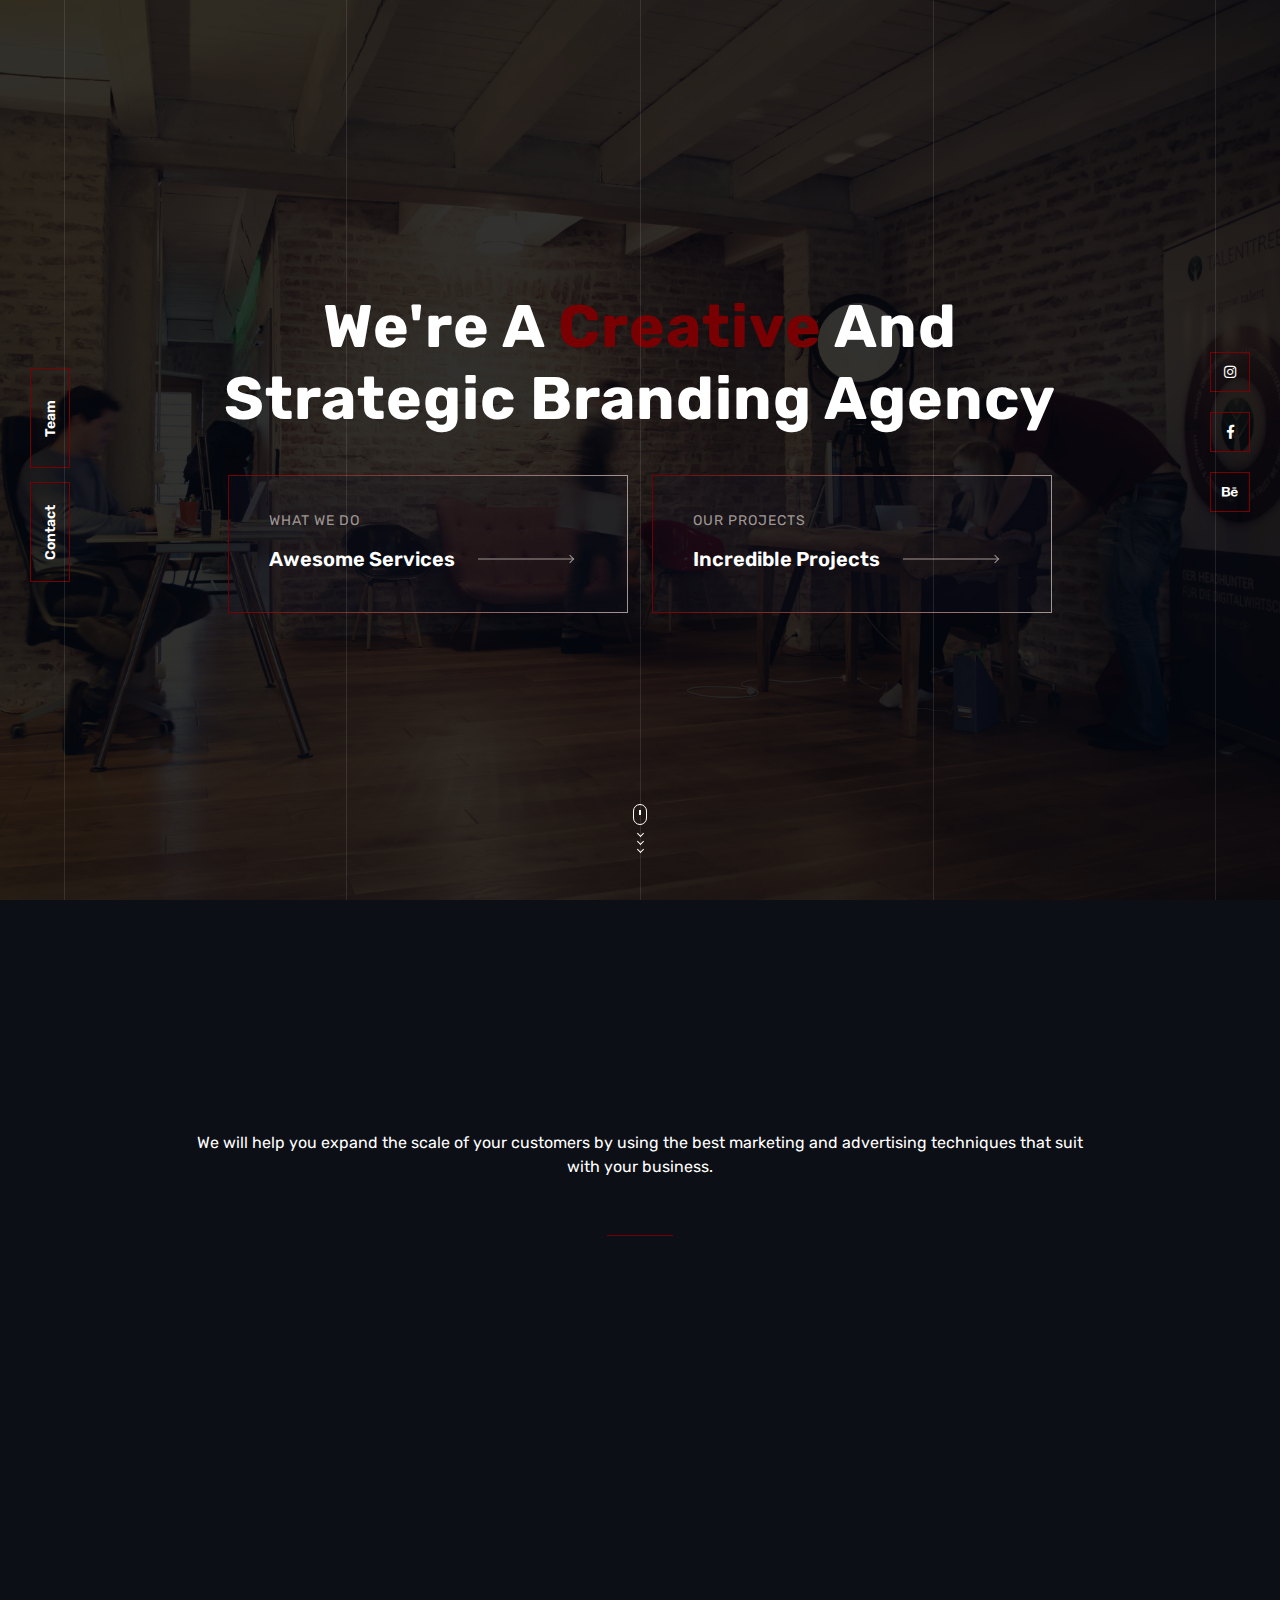
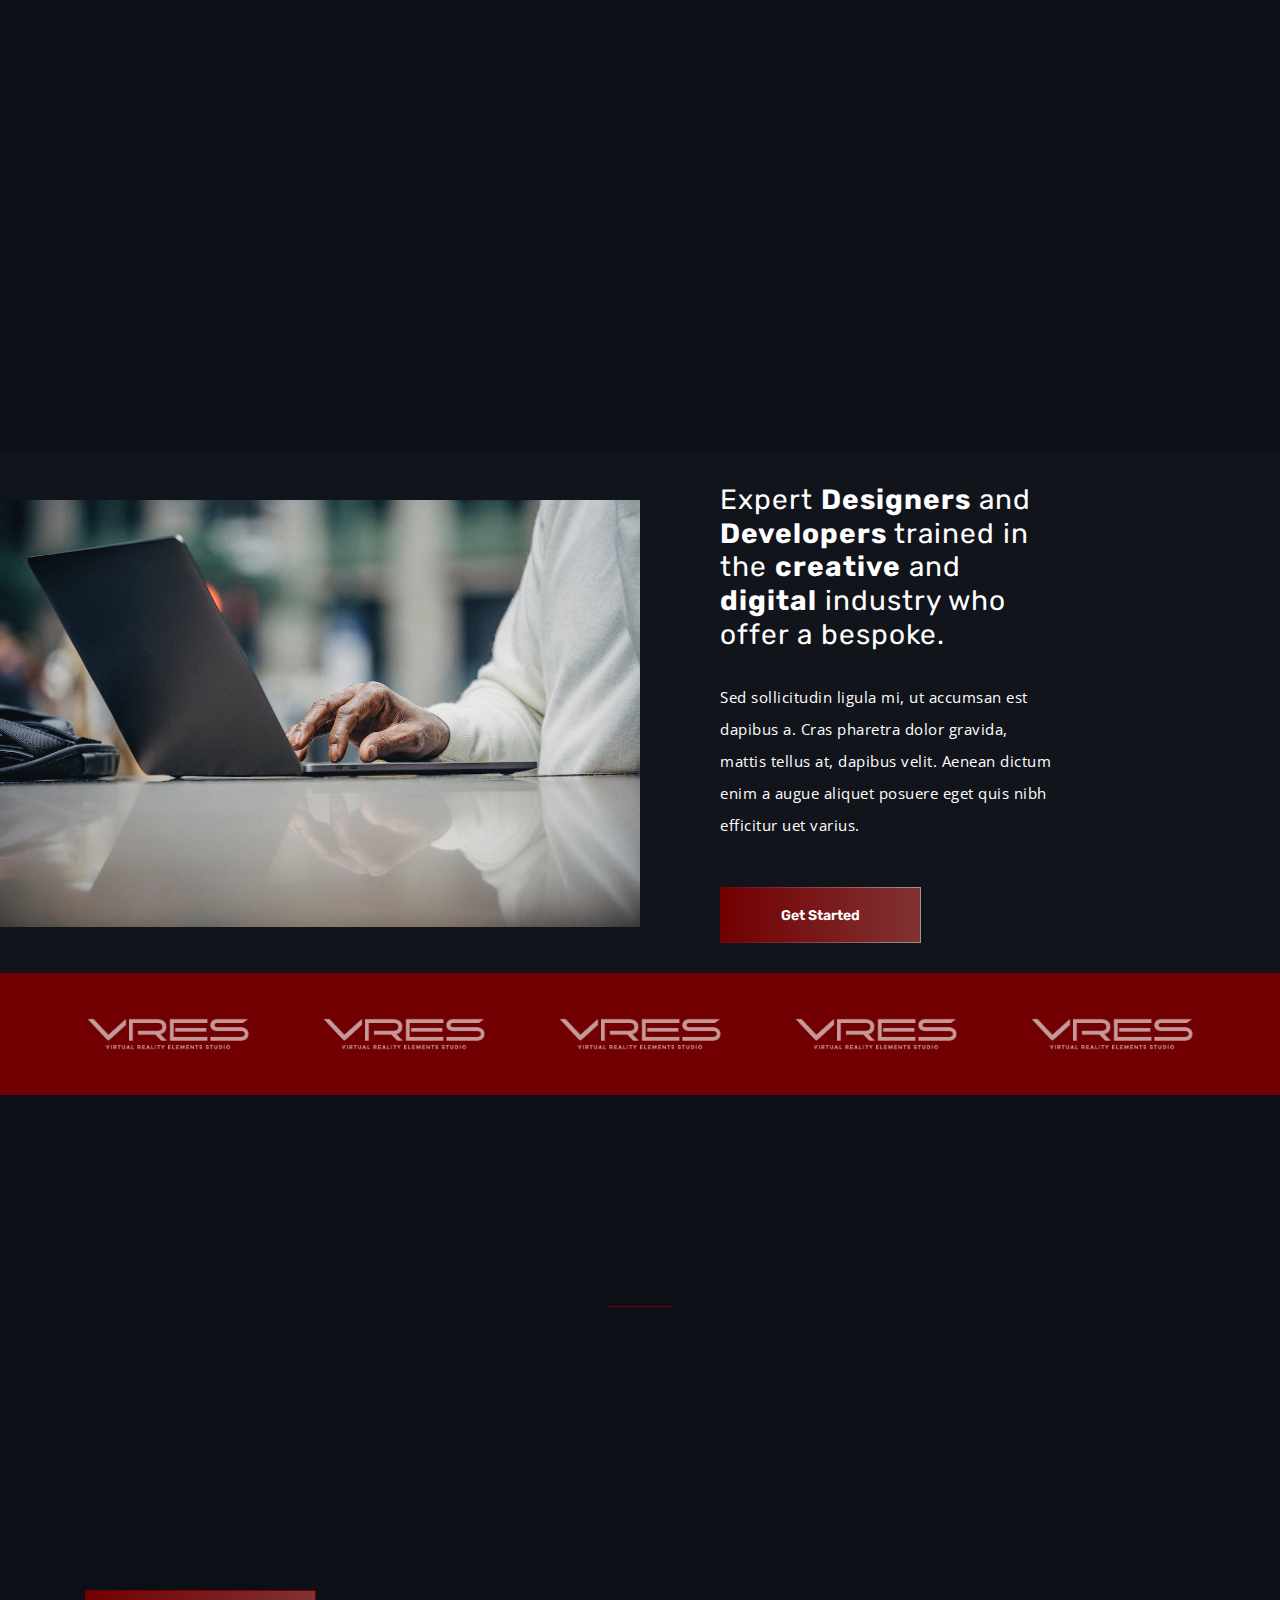
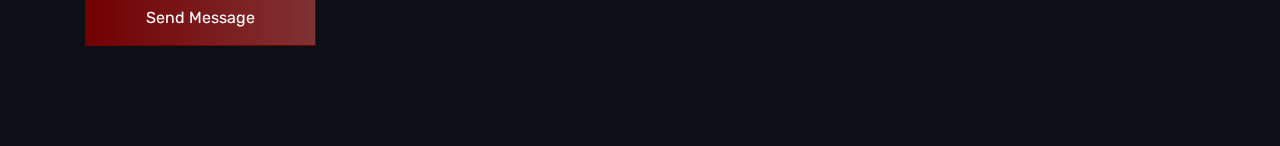
==== index.html @ b11510a0 "Edit name service of Design" ====
<!doctype html>
<html lang="en">
  <head>
    <title>Media Brushes</title>
    <!-- Required meta tags -->
    <meta charset="utf-8">
    <meta name="viewport" content="width=device-width, initial-scale=1, shrink-to-fit=no">
    <!-- Favicon -->
    <link rel="shortcut icon" href="assets/img/Logo-02.png" type="image/x-icon">
    <link rel="icon" href="assets/img/Logo-02.png" type="image/x-icon">
    <!-- Bootstrap CSS -->
    <link rel="stylesheet" href="assets/vendor/bootstrap.min.css">
    <!-- Font Awesome Icons -->
    <link rel="stylesheet" href="assets/fonts/css/all.css">
    <!-- Google Fonts -->
    <link href="https://fonts.googleapis.com/css?family=Rubik:400,500,700,900" rel="stylesheet">
    <link href="https://fonts.googleapis.com/css?family=Open+Sans" rel="stylesheet">
    <!-- Magnific Popup CSS -->
    <link rel="stylesheet" href="assets/vendor/magnific-popup.css">
    <!-- Animate CSS -->
    <!-- AOS CSS -->
    <link href="https://unpkg.com/aos@2.3.1/dist/aos.css" rel="stylesheet">
    <link rel="stylesheet" href="assets/vendor/animate.css">
     <!-- Owl Carouusel CSS -->
     <link rel="stylesheet" href="assets/vendor/owl.carousel.css">
     <link rel="stylesheet" href="assets/vendor/owl.theme.default.css">
    <!-- Custom CSS -->
    <link rel="stylesheet" href="assets/css/style.css">
    <!-- Responsive CSS -->
    <link rel="stylesheet" href="assets/css/responsive.css">
</head>
    
  <body>

    <!--Loader -->
    <div class="akar-loader">
        <div id="preloader">
            <div id="loader"></div>
        </div>
    </div>
    <!-- Loader end -->
    	
  
    <!-- Start Navbar -->
    <nav class="navbar navbar-expand-lg">
        <div class="container">

            <!-- Logo -->
            <a class="logo" href="#">
                <img src="assets/img/Logo-01.png" alt="logo">          
            </a>

            <button class="navbar-toggler" type="button" data-toggle="collapse" data-target="#navbarSupportedContent" aria-controls="navbarSupportedContent" aria-expanded="false" aria-label="Toggle navigation">
            <span class="icon-bar"><i class="fas fa-bars"></i></span>
            </button>

            <!-- navbar links -->
            <div class="collapse navbar-collapse" id="navbarSupportedContent">
                <ul class="navbar-nav ml-auto">
                    <li class="nav-item">
                        <a class="nav-link" href="#">Home</a>
                    </li>
                    <li class="nav-item">
                        <a class="nav-link" href="#" data-scroll-nav="1">About</a>
                    </li>
                    <li class="nav-item">
                        <a class="nav-link" href="#" data-scroll-nav="2">Portfolio</a>
                    </li>
                    <!-- <li class="nav-item">
                        <a class="nav-link" href="#" data-scroll-nav="3">Team</a>
                    </li>
                    <li class="nav-item">
                        <a class="nav-link" href="#" data-scroll-nav="4">Testimonial</a>
                    </li> 
                    <li class="nav-item">
                        <a class="nav-link" href="#" data-scroll-nav="5">Blog</a>
                    </li> -->
                    <li class="nav-item">
                        <a class="nav-link" href="#" data-scroll-nav="6">Contact</a>
                    </li>
                </ul>
            </div>
        </div>
    </nav>
    <!-- End Navbar = -->

    <!-- Start Header -->
    <header class="valign header">
        <!-- <div id="particles-js"></div> -->
        <!-- backgroundslide -->
        <div class="pic-wrapper">
            <figure class="pic-1"></figure>
            <figure class="pic-2"></figure>
            <figure class="pic-3"></figure>
            <figure class="pic-4"></figure>
        </div>

        <div class="container">
            <div class="text-center mt-30">                
                <div class="row">
                    <div class="col-md-10 offset-md-1">
                        <h1>We're a <span> creative</span> and strategic branding agency</h1>
                    </div>                    
                </div>
                <ul class="head-navigation text-center">
                    <li class="main-nav text-left">
                        <a href="#0" data-scroll-nav="1">
                            <h4>What We do</h4>
                            <div class="top-nav">
                                <span>
                                    <i class="arrow"></i>
                                            Awesome Services
                                    <i class="arrow"></i>		
                                </span>
                            </div>
                        </a>                        
                    </li>
                    <li class="main-nav text-left">
                        <a href="#0" data-scroll-nav="2">
                        <h4>Our Projects</h4>
                        <div class="top-nav">
                            <span>
                                <i class="arrow"></i>
                                        Incredible Projects
                                <i class="arrow"></i>		
                            </span>
                        </div>
                         </a>
                    </li>
                </ul> 
                <!-- right side social -->
                <div class="social-media">
                    <ul>
                        <li><a href="#"><i class="fab fa-instagram"></i></a></li>
                        <li><a href="#"><i class="fab fa-facebook-f"></i></a></li>
                        <li><a href="#"><i class="fab fa-behance"></i></a></li>
                    </ul>
                </div>      
                <!-- left-navbar -->
                <div class="left-nav">
                    <ul>
                        <li><a href="#" data-scroll-nav="6">Contact</a></li>
                        <li><a href="#" data-scroll-nav="3">Team</a></li>
                    </ul>
                </div>
                <!-- decor -->
                <div class="top-dash-1"></div>
                <div class="top-dash-2"></div>
                <div class="top-dash-3"></div>
                <div class="top-dash-4"></div>
                <div class="top-dash-5"></div>
            </div>            
        </div>
        <a href="#" data-scroll-nav="1">
            <div id="mouse-scroll">
                <div class="mouse">
                <div class="mouse-in"></div>
                </div>
                <div>
                    <span class="down-arrow-1"></span>
                    <span class="down-arrow-2"></span>
                    <span class="down-arrow-3"></span>
                </div>
            </div>
        </a>        
    </header>
    <!-- End Header==== -->
        <!-- margin up -->
        <div class="mt-up"></div>
    <!-- Start About -->
    <section class="about" id="about" data-scroll-index="1"> 
        <div class="container">
            <div class="row"> 
                <div class="col-md-10 offset-md-1 text-center">
                    <h3 data-aos="fade-up" data-aos-once="true">We <span>listen</span> , we <span> understand</span>, we <span>think</span> , we care and most importantly, we stay focused on creating an outstanding design that works hard for your business.</h3>
                    <p class="mt-30" data-aos="fade-up" data-aos-delay="100"  data-aos-once="true"></p>We will help you expand the scale of your customers by using the best marketing and advertising techniques that suit with your business.</p>
                </div>
            </div>            
            <div class="line"></div>
            <div class="row text-center">
                <div class="col-md-6 col-lg-4  mt-30">
                    <div class="ww-content" data-aos="fade-up" data-aos-delay="200" data-aos-once="true" >
                        <div class="icon hov">
                            <i class="fas fa-vector-square"></i>
                        </div>
                        <h5><a href="Design.html"> Graphic Design</a></h5>
                        <ul class="list-services">
                            <li>UI / UX</li>
                            <li>Graphic</li>
                        
                        </ul>
                    </div>                    
                </div>
                <div class="col-md-6 col-lg-4  mt-30">
                    <div class="ww-content" data-aos="fade-up" data-aos-delay="300" data-aos-once="true">
                        <div class="icon hov">
                            <i class="fas fa-rocket"></i>
                        </div>
                        <h5><a href="Branding.html">Branding</a></h5>
                        <ul class="list-services">
                            <li>Campaign</li>
                            <li>Product</li>
                            <li>Marketing</li>
                        </ul>
                    </div>                     
                </div>
                <div class="col-md-6 col-lg-4  mt-30">
                    <div class="ww-content" data-aos="fade-up" data-aos-delay="100" data-aos-once="true">
                        <div class="icon hov">
                            <i class="fas fa-drafting-compass"></i>
                        </div>
                        <h5><a href="Packaging.html">Packaging</a></h5>
                        <ul class="list-services">
                            <li>Support</li>
                            <li>Graphic</li>
    
                        </ul>
                    </div>                    
                </div>
                <div class="col-md-6 col-lg-4 mt-30">
                    <div class="ww-content" data-aos="fade-up" data-aos-delay="200" data-aos-once="true">
                        <div class="icon hov">
                            <i class="fas fa-clone"></i>
                        </div>
                        <h5><a href="Markiting.html">Marketing</a></h5>
                        <ul class="list-services">
                            <li>UI / UX</li>
                            <li>Graphic</li>
                            
                        </ul>
                    </div>                  
                </div>
                <div class="col-md-6 col-lg-4 mt-30">
                    <div class="ww-content" data-aos="fade-up" data-aos-delay="200" data-aos-once="true">
                        <div class="icon hov">
                            <i class="fas fa-clone"></i>
                        </div>
                        <h5><a href="Filming.html">Filming</a></h5>
                        <ul class="list-services">
                            <li>UI / UX</li>
                            <li>Graphic</li>
                            
                        </ul>
                    </div>                    
                </div> 
                <div class="col-md-6 col-lg-4 mt-30">
                    <div class="ww-content" data-aos="fade-up" data-aos-delay="100" data-aos-once="true">
                        <div class="icon hov">
                            <i class="fab fa-connectdevelop"></i>
                        </div>
                        <h5><a href="webdevelopment.html">webdevelopment</a></h5>
                        <ul class="list-services">
                            <li>front-end</li>
                            <li>Back-end</li>
                        
                        </ul>
                    </div>                    
                </div>                
            </div>                     
        </div>
        <div class="container-fluid bg-second">
            <div class="row mt-100 v-center">
                <div class="col-md-12 col-lg-6  text-center mmt-20 px-0">
                    <div class="img-about">                        
                        <img src="assets/img/About-pic.jpeg" alt="about">
                    </div>
                </div>
                <div class="col-md-12 col-lg-4 mmt-20 about-detail pb-30">
                    <h3 class="mt-30">Expert <span>Designers</span> and <span>Developers</span> 
                        trained in the <span>creative</span> and <span>digital</span> 
                        industry who offer a bespoke.</h3>
                    <p class="white mt-30">Sed sollicitudin ligula mi, ut accumsan est dapibus a. Cras pharetra dolor gravida, mattis tellus at, dapibus velit. Aenean dictum enim a augue aliquet posuere eget quis nibh efficitur uet varius.</p>
                    
                    
                    <a href="#0" class="main-button mt-30">
                        <span>Get Started</span>
                    </a>
                </div>
            </div>  
        </div>
    </section>

    <!-- Portfolio Start -->
    <!-- <section class="portfolio bg-main" data-scroll-index="2">
        <div class="container">

            <h4 class="min-title text-center" data-aos="fade-up" data-aos-delay="300" data-aos-once="true">Recent Works</h4>   
            <h3 class="text-center" data-aos="fade-up" data-aos-delay="100" data-aos-once="true"><span> Our Incredible Latest Projects</span></h3>    
            <div class="line"></div>

            <div class="owl-carousel owl-theme">
                <div class="portfolio-item">
                    <div class="row  v-center">
                        <div class="col-md-12 col-lg-7 mt-30">
                                <div class="img-port">
                                    <img class="img-fluid" src="assets/img/works/1.jpg" alt="a">
                                </div>
                            </div>
                        <div class="col-md-12 col-lg-5">                         
                            <h3 class="mt-20"><span>Agatha Projects</span> 
                            in <span>UI/UX</span>  and <span>Branding</span> </h3>
                            <p class="mt-20">Sed sollicitudin ligula mi, ut accumsan est dapibus a. Cras pharetra dolor gravida, mattis tellus at, dapibus velit.</p>
                            <ul class="mt-30">
                                <li><span>Year </span> : &nbsp; 2017</li>
                                <li><span>Client</span> : &nbsp; Agatha, USA</li>
                                <li><span>Category </span> : &nbsp; App Development</li>
                            </ul>
                            <a href="#0" class="main-button mt-20">
                                <span>Explore more</span>
                            </a>
                        </div>
                        
                    </div>
                </div>

                <div class="portfolio-item">
                    <div class="row v-center">
                        <div class="col-md-12 col-lg-7 mt-30">
                            <div class="img-port">
                                <img class="img-fluid" src="assets/img/works/2.jpg" alt="a">
                            </div>
                        </div>
                        <div class="col-md-12 col-lg-5">                          
                            <h3 class="mt-20"><span>Agatha Projects</span> 
                            in <span>UI/UX</span>  and <span>Branding</span> </h3>
                            <p class="mt-20">Sed sollicitudin ligula mi, ut accumsan est dapibus a. Cras pharetra dolor gravida, mattis tellus at, dapibus velit. Aenean dictum enim a augue aliquet posuere eget quis nibh efficitur uet varius.</p>
                            <ul class="mt-30">
                                <li><span>Year </span> : &nbsp; 2017</li>
                                <li><span>Client</span> : &nbsp; Agatha, USA</li>
                                <li><span>Category </span> : &nbsp; Agatha, USA</li>
                            </ul>
                            <a href="#0" class="main-button mt-20">
                                <span>Explore more</span>
                            </a>
                        </div>
                        
                    </div>
                </div>

                <div class="portfolio-item">
                    <div class="row v-center">
                        <div class="col-md-12 col-lg-7 mt-30">
                            <div class="img-port">
                                <img class="img-fluid" src="assets/img/works/3.jpg" alt="a">
                            </div>
                        </div>
                        <div class="col-md-12 col-lg-5">                           
                            <h3 class="mt-20"><span>Agatha Projects</span> 
                            in <span>UI/UX</span>  and <span>Branding</span> </h3>
                            <p class="mt-20">Sed sollicitudin ligula mi, ut accumsan est dapibus a. Cras pharetra dolor gravida, mattis tellus at, dapibus velit. Aenean dictum enim a augue aliquet posuere eget quis nibh efficitur uet varius.</p>
                            <ul class="mt-30">
                                <li><span>Year </span> : &nbsp; 2017</li>
                                <li><span>Client</span> : &nbsp; Agatha, USA</li>
                                <li><span>Category </span> : &nbsp; Agatha, USA</li>
                            </ul>
                            <a href="#0" class="main-button mt-20">
                                <span>Explore more</span>
                            </a>
                        </div>
                        
                    </div>
                </div>
                
            </div>  
            <div class="port-nav text-right">
                <a class="customNextBtn">
                    <span>
                        <i class="arrow"></i>
                            Next Projects
                        <i class="arrow"></i>		
                    </span>
                </a>                             
            </div>          
        </div>
    </section> -->
    <!-- Portfolio End -->

    <!-- Team Start -->
    <!-- <section class="team bg-second" data-scroll-index="3">
        <div class="container">
            <h4 class="min-title text-center" data-aos="fade-up" data-aos-delay="300" data-aos-once="true">Our Team</h4>   
            <h3 class="text-center" data-aos="fade-up" data-aos-delay="100" data-aos-once="true"><span> Our Incredible Team</span></h3>    
            <div class="line"></div>
            <div class="row">
                <div class="col-md-12">
                    <div class="owl-carousel owl-theme">
                        <div class="team-item">
                            <div class="team-detail">
                                <div class="team-content text-center">
                                    <span class="dash"></span>
                                    <h5>Anya Stark</h5>
                                    <p>Developer</p>
                                    <ul class="social">
                                        <li><a href="#"><i class="fab fa-facebook-square"></i></a></li>
                                        <li><a href="#"><i class="fab fa-instagram"></i></a></li>
                                        <li><a href="#"><i class="fab fa-github-square"></i></a></li>
                                        <li><a href="#"><i class="fab fa-twitter-square"></i></a></li>
                                    </ul>
                                </div>
                            </div>
                            <img src="assets/img/team/team-1.jpg" alt="port-1">
                        </div>
                        <div class="team-item">
                            <div class="team-detail">
                                <div class="team-content text-center">
                                    <span class="dash"></span>
                                    <h5>Jon Snow</h5>
                                    <p>Marketing</p>
                                    <ul class="social">
                                        <li><a href="#"><i class="fab fa-facebook-square"></i></a></li>
                                        <li><a href="#"><i class="fab fa-instagram"></i></a></li>
                                        <li><a href="#"><i class="fab fa-github-square"></i></a></li>
                                        <li><a href="#"><i class="fab fa-twitter-square"></i></a></li>
                                    </ul>
                                </div>
                            </div>
                            <img src="assets/img/team/team-2.jpg" alt="port-1">
                        </div>
                        <div class="team-item">
                            <div class="team-detail">
                                <div class="team-content text-center">
                                    <span class="dash"></span>
                                    <h5>Patrice Aljo</h5>
                                    <p>UI/UX Designer</p>
                                    <ul class="social">
                                        <li><a href="#"><i class="fab fa-facebook-square"></i></a></li>
                                        <li><a href="#"><i class="fab fa-instagram"></i></a></li>
                                        <li><a href="#"><i class="fab fa-github-square"></i></a></li>
                                        <li><a href="#"><i class="fab fa-twitter-square"></i></a></li>
                                    </ul>
                                </div>
                            </div>
                            <img src="assets/img/team/team-3.jpg" alt="port-1">
                        </div>
                        <div class="team-item">
                            <div class="team-detail">
                                <div class="team-content text-center">
                                    <span class="dash"></span>
                                    <h5>Danierys</h5>
                                    <p>Web Designer</p>
                                    <ul class="social">
                                        <li><a href="#"><i class="fab fa-facebook-square"></i></a></li>
                                        <li><a href="#"><i class="fab fa-instagram"></i></a></li>
                                        <li><a href="#"><i class="fab fa-github-square"></i></a></li>
                                        <li><a href="#"><i class="fab fa-twitter-square"></i></a></li>
                                    </ul>
                                </div>
                            </div>
                            <img src="assets/img/team/team-4.jpg" alt="port-1">
                        </div>
                        <div class="team-item">
                            <div class="team-detail">
                                <div class="team-content text-center">
                                    <span class="dash"></span>
                                    <h5>Anya Stark</h5>
                                    <p>Developer</p>
                                    <ul class="social">
                                        <li><a href="#"><i class="fab fa-facebook-square"></i></a></li>
                                        <li><a href="#"><i class="fab fa-instagram"></i></a></li>
                                        <li><a href="#"><i class="fab fa-github-square"></i></a></li>
                                        <li><a href="#"><i class="fab fa-twitter-square"></i></a></li>
                                    </ul>
                                </div>
                            </div>
                            <img src="assets/img/team/team-3.jpg" alt="port-1">
                        </div>
                    </div>                    
                </div>
            </div>
        </div>
    </section> -->
    <!-- Team End -->
    
    <!-- Testimonial Start -->
    <!-- <section class="testimonial bg-main" data-scroll-index="4">
        <div class="container">
            <h4 class="min-title text-center" data-aos="fade-up" data-aos-delay="300" data-aos-once="true">Testimonial</h4>   
            <h3 class="text-center" data-aos="fade-up" data-aos-delay="100" data-aos-once="true"><span> The Opinions of our Clients</span></h3>    
            <div class="line"></div>          
            <div class="row">                   
                <div class="col-md-12">
                    <div class="owl-carousel owl-theme">
                        <div class="testimonial-item">
                            <div class=" testimonial-content">
                                <p class="pb-20">Ipsum curae curabitur dapibus non netus dolor ante ut laoreet, turpis faucibus sodales euismod conubia taciti quisque vestibulum, vitae adipiscing bibendum himenaeos loportis dictum etiam.</p>
                                <img src="assets/img/photo-1.png" alt="testi-1">
                                <h4>John Snow</h4>
                                <h5>Agatha CEO</h5>      
                            </div>                            
                        </div>
                        <div class="testimonial-item">
                            <div class=" testimonial-content">
                                <p class="pb-20">Ipsum curae curabitur dapibus non netus dolor ante ut laoreet, turpis faucibus sodales euismod conubia taciti quisque vestibulum, vitae adipiscing bibendum himenaeos loportis dictum etiam.</p>
                                <img src="assets/img/photo-1.png" alt="testi-1">
                                <h4>John Snow</h4>
                                <h5>Agatha CEO</h5>      
                            </div>                            
                        </div>
                        <div class="testimonial-item">
                            <div class=" testimonial-content">
                                <p class="pb-20">Ipsum curae curabitur dapibus non netus dolor ante ut laoreet, turpis faucibus sodales euismod conubia taciti quisque vestibulum, vitae adipiscing bibendum himenaeos loportis dictum etiam.</p>
                                <img src="assets/img/photo-1.png" alt="testi-1">
                                <h4>John Snow</h4>
                                <h5>Agatha CEO</h5>      
                            </div>                            
                        </div>
                        <div class="testimonial-item">
                            <div class=" testimonial-content">
                                <p class="pb-20">Ipsum curae curabitur dapibus non netus dolor ante ut laoreet, turpis faucibus sodales euismod conubia taciti quisque vestibulum, vitae adipiscing bibendum himenaeos loportis dictum etiam.</p>
                                <img src="assets/img/photo-1.png" alt="testi-1">
                                <h4>John Snow</h4>
                                <h5>Agatha CEO</h5>      
                            </div>                            
                        </div>
                        <div class="testimonial-item">
                            <div class=" testimonial-content">
                                <p class="pb-20">Ipsum curae curabitur dapibus non netus dolor ante ut laoreet, turpis faucibus sodales euismod conubia taciti quisque vestibulum, vitae adipiscing bibendum himenaeos loportis dictum etiam.</p>
                                <img src="assets/img/photo-1.png" alt="testi-1">
                                <h4>John Snow</h4>
                                <h5>Agatha CEO</h5>      
                            </div>                            
                        </div>
                    </div>
                </div>
            </div>
        </div>
    </section> -->
    <!-- clients -->
        <div class="partner">
        <div class="container">
            <div class="row">         
                <div class="col-lg-12">
                    <div class="owl-carousel owl-theme">
                        <div class="partner-item">
                            <img src="assets/img/VRES LOGO WHITE-01.png" alt="part-1">
                        </div>
                    </div>                    
                </div>                        
            </div>
        </div>
    </div>
    <!-- Testimonial End -->

    <!-- Start Blog -->
    <!-- <section class="blog bg-main" data-scroll-index="5">
        <div class="container">
            <h4 class="min-title text-center" data-aos="fade-up" data-aos-delay="300" data-aos-once="true">Blog</h4>   
            <h3 class="text-center" data-aos="fade-up" data-aos-delay="100" data-aos-once="true"><span> Our Latest News</span></h3>    
            <div class="line"></div>
            <div class="row">
                <div class="col-lg-4">
                    <div class="item">
                        <div class="post-img">
                            <div class="img">
                                <img src="assets/img/blog/1.jpg" alt="1">
                            </div>
                        </div>
                        <div class="cont">
                            <div class="info">
                                <a href="#0">06 Aug 2018</a>
                                <a href="#0">by Anya Stark</a>
                            </div>
                            <h6><a href="#0">This Simple Yet Powerful Weekly Planning Routine Puts You in Control</a></h6>
                            <p>Lorem Ipsum is simply dummy text of the printing and type setting industry. Lorem Ipsum has been the dummy text ever</p>
                        </div>
                    </div>
                </div>

                <div class="col-lg-4">
                    <div class="item mmt-20">
                        <div class="post-img">
                            <div class="img">
                                <img src="assets/img/blog/2.jpg" alt="2">
                            </div>
                        </div>
                        <div class="cont">
                            <div class="info">
                                <a href="#0">06 Aug 2017</a>
                                <a href="#0">by Anya Stark</a>
                            </div>
                            <h6><a href="#0">Why the Best Things in Life Can’t Be Planned</a></h6>
                            <p>Lorem Ipsum is simply dummy text of the printing and type setting industry. Lorem Ipsum has been the dummy text ever</p>
                        </div>
                    </div>
                </div>

                <div class="col-lg-4">
                    <div class="item mmt-20">
                        <div class="post-img">
                            <div class="img">
                                <img src="assets/img/blog/3.jpg" alt="3">
                            </div>
                        </div>
                        <div class="cont">
                            <div class="info">
                                <a href="#0">06 Aug 2017</a>
                                <a href="#0">by Jon Dew</a>
                            </div>
                            <h6><a href="#0">10 Lessons I Learned From Making Many Mistakes In My 20s</a></h6>
                            <p>Lorem Ipsum is simply dummy text of the printing and type setting industry. Lorem Ipsum has been the dummy text ever</p>
                        </div>
                    </div>
                </div>

            </div>
        </div>
    </section>

    <section class="banner">
        <div class="container">
            <div class="row">
                <div class="col-md-12 text-center">
                    <h2 data-aos="fade-up" data-aos-delay="300" data-aos-once="true">Want to work with us?</h2>
                    <h4 data-aos="fade-up" data-aos-delay="100" data-aos-once="true">Tell us about your project</h4>
                    <a href="#0" class="main-button mt-20" data-aos="fade-down" data-aos-delay="300" data-aos-once="true">
                        <span>Get Started</span>
                    </a>
                </div>
            </div>
        </div>
    </section> -->
    <!-- End Blog -->

    <!-- Start Contact -->
    <section class="contact bg-main" data-scroll-index="6">
        <div class="container">

            <h4 class="min-title text-center" data-aos="fade-up" data-aos-delay="300" data-aos-once="true">Contact</h4>   
            <h3 class="text-center" data-aos="fade-up" data-aos-delay="100" data-aos-once="true"><span>Get in touch with us</span></h3>    
            <div class="line"></div>

            <div class="row">
                    
                <div class="col-sm-12">
                    <form class="form" id="contact-form" method="post">

                        <div class="messages"></div>

                        <div class="controls">

                            <div class="row">

                                <div class="col-lg-4 col-md-6">
                                    <div class="form-group" data-aos="fade-up" data-aos-delay="100" data-aos-once="true">
                                        <input id="form_name" type="text" name="name" placeholder="Name" required="required">
                                    </div>
                                </div>
                                <div class="col-lg-4 col-md-6">
                                    <div class="form-group" data-aos="fade-up" data-aos-delay="200" data-aos-once="true">
                                        <input id="form_email" type="email" name="email" placeholder="Email" required="required">
                                    </div>
                                </div>
                                <div class="col-lg-4 col-md-12">
                                    <div class="form-group" data-aos="fade-up" data-aos-delay="300" data-aos-once="true">
                                        <input id="form_subject" type="text" name="subject" placeholder="Subject">
                                    </div>
                                </div>
                                <div class="col-md-12">
                                    <div class="form-group" data-aos="fade-up" data-aos-delay="400" data-aos-once="true">
                                        <textarea id="form_message" name="message" placeholder="Message" rows="4" required="required"></textarea>
                                    </div>
                                </div>

                                <div class="col-md-12">
                                    <button type="submit" class="main-button"><a id='mailto' class='mailto'>Send Message</a></button>
                                </div>

                            </div>                             
                        </div>
                    </form>
                </div>
            </div>
        </div>
        
    </section>
    <!-- End Contact  -->
        
    <!-- Start Footer -->
    <section class="footer bg-second">
        <div class="container">
                
            <div class="row">
                <div class="col-md-4 border">
                    <i class="fas fa-envelope"></i>
                    <h4>Email</h4>                  
                    <p>info@mediaBrushes.com</p>
                </div>
                <div class="col-md-4 border">
                    <div class="address">
                        <i class="fas fa-map-marker"></i> 
                        <h4>Address</h4>
                        <p>Amman - Jordan</p>
                    </div>                        
                </div>
                <div class="col-md-4 border-max">
                    <div class="address">
                        <i class="fas fa-phone"></i>
                        <h4>phone</h4>
                        <p>+962 79800 8385</p>
                    </div>                        
                </div>
                <div class="col-md-12 text-center mt-40">
                    <ul class="social">
                        <li><a href="#"><i class="fab fa-facebook-square"></i></a></li>
                        <li><a href="#"><i class="fab fa-instagram"></i></a></li>
                        <li><a href="#"><i class="fab fa-behance"></i></a></li>
                    </ul>
                </div>     
            </div>
            <div class="row mt-30 text-center">
                <div class="col-md-12">
                    <p>&copy; Copyright 2023 MediaBrushes</p>
                </div>
                
            </div>
        </div>
    </section>
    <!-- End Footer  -->

    
    <script  src="assets/vendor/jquery-3.3.1.min.js"></script>
    <!-- Popper JS -->
    <script src="assets/vendor/popper.min.js"></script>
    <!-- Bootstrap JS -->
    <script src="assets/vendor/bootstrap.min.js"></script>
    <!-- Magnific-popup JS -->
    <script src="assets/vendor/jquery.magnific-popup.min.js"></script>
    <!-- Owl Carousel JS -->
    <script src="assets/vendor/owl.carousel.js"></script>    
    <!-- Scroll IT JS -->
    <script src="assets/vendor/scrollIt.min.js"></script>
    <!-- AOS JS -->
    <script src="https://unpkg.com/aos@2.3.1/dist/aos.js"></script>
    <!-- Particle JS -->
    <script src="assets/vendor/particles.min.js"></script>
    <script src="assets/vendor/app.js"></script>
    <!-- Custom JS -->
    <script src="assets/js/custom.js"></script>
    <script>
    $('#mailto').click(function() {
        // this.href = "mailto:you@yourdomain.com?subject=Data&body=";
        this.href = "mailto:info@mediabrushes.com?subject=";
        this.href += getSubject();
        this.href +="&body=";
        this.href += getBody();

    });
    function getBody() {
        Body = $("#form_message").val();
        return  Body;
    }

    function getSubject() {
        subject = $("#form_subject").val();
        return  subject;
    }
    </script>
</body>
</html>
---- assets/css/style.css ----
/*-----------------------------------------------------------------
Project             : MediaBrushes


[Table of contents]

1. General Style
2. Navbar
3. Header 01
4. Header 02 / Video
5. Header 03 / Portfolio Focus
6. Header 04 / Particles
7. About
8. Portfolio
9. Team
10. Testimonial
11. Blog
12. Contact
13. Footer
14. Another (Demo)

main color : #790002;
secondary color : # 9F9694 ;


==================================================================*/

/* ----------------------------------------------------------------
                       [ 01 General Style ]
-----------------------------------------------------------------*/
.bg-main {
    background: #0d0f16 !important;
}
.bg-second {
    background: #12141c !important;
}
.bg-third {
    background: #fe7773 !important;
}
.bg-fouth {
    background: #720002 !important;
}
.mt-up {
    margin-top: 100vh;
}
.mb-down {
    margin-bottom: 50vh;
}
/* margin top */
.mt-20 {
    margin-top: 20px !important; 
}
.mt-30 {
    margin-top: 30px !important; 
}
.mt-40 {
    margin-top: 40px !important; 
}
.mt-50 {
    margin-top: 50px !important; 
}
.mt-60 {
    margin-top: 60px !important; 
}
.mt-70 {
    margin-top: 70px !important; 
}
.mt-80 {
    margin-top: 80px !important; 
}
.mt-90 {
    margin-top: 90px !important; 
}
.mt-100 {
    margin-top: 100px !important; 
}
/* padding top */
.pt-30 {
    padding-top: 30px !important; 
}
.pt-40 {
    padding-top: 40px !important; 
}
.pt-50 {
    padding-top: 50px !important; 
}
.pt-60 {
    padding-top: 60px !important; 
}
.pt-70 {
    padding-top: 70px !important; 
}
.pt-80 {
    padding-top: 80px !important; 
}

.pr {
    padding-right:100px;
}
.pb-20 {
    padding-bottom: 20px !important; 
}
.pb-30 {
    padding-bottom: 30px !important; 
}
.pb-40 {
    padding-bottom: 40px !important; 
}
.pb-50 {
    padding-bottom: 50px !important; 
}
.pb-60 {
    padding-bottom: 60px !important; 
}
.pb-70 {
    padding-bottom: 70px !important; 
}
.pb-80 {
    padding-bottom: 80px !important; 
}

section {
    padding: 100px 0;
}
body{
    font-family: 'Rubik', sans-serif;
    color: #fff;
    background: #0d0f16;
}
p {
    font-family: 'Open Sans', sans-serif;
    font-weight: normal;
    font-style: normal;
    font-stretch: normal;
    line-height: 1.67;
    letter-spacing: 0.5px;
    font-size: 15px;
    color: #dfdfdf;
    display: block;
}
p.white {
    color: #fff;
    line-height: 32px;
    font-weight: 400;
    letter-spacing: 0.5px;
}
h1 {
    font-size: 60px;
    letter-spacing: 1px;
    font-weight: 700;
    text-transform: capitalize;
    margin-bottom: 30px;
}
h1 span {
    color: #790002
    ;
}
h4 {
    font-weight: 400;
    font-size: 20px;
    line-height: 30px;
    letter-spacing: 1px;
}
h5 {
    font-size: 18px;
    margin: 10px 0;
    line-height: 30px;
}
a, span {
    text-decoration: none;
    display: inline-block;
}
a:hover{
    text-decoration: none;
    color: #fff;
}

/* main-title */
h4.min-title {
    
    color: #720002;
    font-size: 14px;
    text-transform: uppercase;
    font-weight: 700;
    letter-spacing: 2px;
}

h3 {
    font-weight: 400;
}

h3.main-title{
    padding-left: 100px !important;
    letter-spacing: 1px;
}



/*Loader Css Start*/
.akar-loader {
    bottom: 0;
    height: 100%;
    left: 0;
    position: fixed;
    right: 0;
    top: 0;
    width: 100%;
    z-index: 1111;
    background: #0d0f16;
    overflow-x: hidden;
}
#preloader {
    position: absolute;
    top: 50%;
    left: 50%;
    margin-top: -10px;
    height: 120px;
    margin-left: -10px;
    display: inline-block;
    width: 120px;
}
#loader {
    display: block;
    position: relative;
    left: 50%;
    top: 50%;
    width: 80px;
    height: 80px;
    margin: -75px 0 0 -75px;
    border-radius: 50%;
    border: 3px solid transparent;
    border-top-color:#f9a766;
    border-bottom-color: #fe7773;
    -webkit-animation: spin 2s linear infinite;
    animation: spin 2s linear infinite;
}
#loader:before {
    content: "";
    position: absolute;
    top: 5px;
    left: 5px;
    right: 5px;
    bottom: 5px;
    border-radius: 50%;
    border: 3px solid transparent;
    border-top-color:#f9a766;
    border-bottom-color: #fe7773;
    -webkit-animation: spin 3s linear infinite;
    animation: spin 3s linear infinite;
}
#loader:after {
    content: "";
    position: absolute;
    top: 15px;
    left: 15px;
    right: 15px;
    bottom: 15px;
    border-radius: 50%;
    border: 3px solid transparent;
    border-top-color:#f9a766;
    border-bottom-color: #fe7773;
    -webkit-animation: spin 1.5s linear infinite;
    animation: spin 1.5s linear infinite;
}
@-webkit-keyframes spin {
    0%   {
        -webkit-transform: rotate(0deg);
        -ms-transform: rotate(0deg);
        transform: rotate(0deg);
    }
    100% {
        -webkit-transform: rotate(360deg);
        -ms-transform: rotate(360deg);
        transform: rotate(360deg);
    }
}
@keyframes spin {
    0%   {
        -webkit-transform: rotate(0deg);
        -ms-transform: rotate(0deg);
        transform: rotate(0deg);
    }
    100% {
        -webkit-transform: rotate(360deg);
        -ms-transform: rotate(360deg);
        transform: rotate(360deg);
    }
}
/*Loader Css End */



/* ----------------------------------------------------------------
                        [ 02 Navbar ]
-----------------------------------------------------------------*/
.logo img {
    height: 40px;
    padding-left: 20px;
}
.navbar {
    position: absolute;
    left: 0;
    top: 0;
    width: 100%;
    border: 0;
    background: transparent;
    z-index: 9;
    min-height: 70px;
    opacity: 0;
}
.navbar .navbar-nav .nav-link {
    font-size: 14px;
    font-weight: 400; 
    color: #9F9694;
    letter-spacing: .5px;
    margin: 15px 5px;
    -webkit-transition: all .5s;
    transition: all .5s;
}
.navbar .navbar-nav .active {
    color: #790002 !important;
}

.nav-scroll {
    background: #12141c;
    -webkit-box-shadow: 0px 10px 40px rgba(0, 0, 0, 0.05);
    box-shadow: 0px 10px 40px rgba(0, 0, 0, 0.05);
    padding: 0;
    position: fixed;
    top: -100px;
    left: 0;
    width: 100%;
    -webkit-transition: -webkit-transform .5s;
    transition: -webkit-transform .5s;
    transition: transform .5s;
    transition: transform .5s, -webkit-transform .5s;
    -webkit-transform: translateY(100px);
    transform: translateY(100px);
}

.navbar .icon-bar {
    color: #790002;
}
@media screen and (max-width: 991px) {
.navbar .navbar-collapse {
    max-height: 500px;
    overflow: auto;
    background: #12141c;
    text-align: center;
    padding: 10px 0;
    }
}

/* ----------------------------------------------------------------
                    [ 03 Header Version 01]
-----------------------------------------------------------------*/
.header {
    background: #000;
   height: 100%;
    position: fixed;
   width: 100%;
   z-index: -2;
   top: 0;
   opacity: 1;
}


.valign {
    display: -webkit-box;
    display: -ms-flexbox;
    display: flex;
    -webkit-box-align: center;
    -ms-flex-align: center;
    align-items: center;
}

.pic-wrapper {
    opacity: .2;
    z-index: -4;
    position: absolute;
    width: 100%;
    height: 100%;
    overflow: hidden;
  }
  
  figure {
    position: absolute;
    top: 0;
    left: 0;
    width: 100%;
    height: 100%;
    opacity: 0;
    /*animation*/
    
    animation: slideShow 24s linear infinite 0s;
    -o-animation: slideShow 24s linear infinite 0s;
    -moz-animation: slideShow 24s linear infinite 0s;
    -webkit-animation: slideShow 24s linear infinite 0s;
  }
  
ul.head-navigation li{
    width: 400px;
    display: inline-block;
    padding: 20px 40px;
    border: 1px solid transparent;
    -webkit-border-image: 
    -webkit-linear-gradient(right,  #720002 0%,#9F9694 100%);
    -moz-border-image:
    -moz-linear-gradient(right, #720002 0%,#9F9694 100%);  
    -o-border-image:
    -o-linear-gradient(right,  #720002 0%,#9F9694 100%);
    border-image:
    linear-gradient(to right,  #720002 0%,#9F9694 100%);
    border-image-slice: 1;
    margin: 10px 10px;
}

  .main-nav {
      background: rgba(19,20,36,.25);
      cursor: pointer;
  }

  .main-nav h4{
      text-transform: uppercase;
      font-size: 14px;
      padding-top: 10px;
      letter-spacing: 1px;
      color: #9F9694;
  }
  .top-nav {
    background-color: transparent;
    border: 0;
    border-radius: 3px;
    cursor: pointer;
    display: inline-block;
    font-size: 20px;
    padding: 0px 0 10px 0;
    position: relative;
    text-align: left;
    text-decoration: none;
    transition: color 400ms;
  }
  .top-nav span {
    color:#fff;
    font-weight: 600;
    font-size: 20px;
    display: inline-block;
    overflow: hidden;
    padding: 0 120px 0 0;
    position: relative;
    transition: padding 400ms;
  }
  .top-nav:focus {
    outline: 0;
  }
  .main-nav:hover .top-nav span {
    color:#790002;
  }
  .main-nav:hover .top-nav span {
    padding-right: 0;
    padding-left: 120px;
  }
  .main-nav:hover .top-nav .arrow:first-of-type::before {
    left: 89px;
  }
  .main-nav:hover .top-nav .arrow:first-of-type::after {
    left: 0;
    opacity: 1;
  }
  .main-nav:hover .top-nav .arrow:last-of-type::before {
    right: -120px;
  }
  .main-nav:hover .top-nav .arrow:last-of-type::after {
    right: -120px;
  }

.social-media {
    position: absolute;
    right: 20px;
    top: 38%;
}
.social-media ul li {
    display: block;
}

.social-media li a {
    border: 1px solid #790002;
    margin: 10px;
    width: 40px;
    height: 40px;
    color: #fff;
    font-size: 14px;
    line-height: 40px;
    -o-transition: all .4s ease-in-out;
    -webkit-transition: all .4s ease-in-out;
    transition: all .4s ease-in-out;
}

.social-media li:hover a {
    color: #790002;
}

.left-nav {
    position: absolute;
    left: -62px;
    top: 50%;
    transform: rotate(-90deg);
}

.left-nav ul {
  margin: 0;
}

.left-nav ul li  {   
    display: inline;
}
.left-nav li a {    
    border: 1px solid #790002;
    margin: 5px;
    line-height: 40px;
    width: 100px;
    height: 40px;
    color: #fff;
    font-size: 14px;
    font-weight: 600;
    -o-transition: all .4s ease-in-out;
    -webkit-transition: all .4s ease-in-out;
    transition: all .4s ease-in-out;
}

.left-nav li:hover a {
    color: #790002;
}
  
.pic-1 {
    opacity: 1;
    background: url('../img/551218-agency-coworking.jpg') no-repeat center center;
    -webkit-background-size: cover;
    -moz-background-size: cover;
    -o-background-size: cover;
    background-size: cover;
}

.pic-2 {
    animation-delay: 6s;
    -o-animation-delay: 6s;
    -moz--animation-delay: 6s;
    -webkit-animation-delay: 6s;
    background: url('../img/pic-2.jpeg') no-repeat center center;
    -webkit-background-size: cover;
    -moz-background-size: cover;
    -o-background-size: cover;
    background-size: cover;
}

.pic-3 {
    animation-delay: 12s;
    -o-animation-delay: 12s;
    -moz--animation-delay: 12s;
    -webkit-animation-delay: 12s;
    background: url('../img/pexels-photo-1181406.jpeg') no-repeat center center;
    -webkit-background-size: cover;
    -moz-background-size: cover;
    -o-background-size: cover;
    background-size: cover;
}

.pic-4 {
    animation-delay: 18s;
    -o-animation-delay: 18s;
    -moz--animation-delay: 18s;
    -webkit-animation-delay: 18s;
    background: url('../img/02.jpg') no-repeat center center;
    -webkit-background-size: cover;
    -moz-background-size: cover;
    -o-background-size: cover;
    background-size: cover;
}
  /* keyframes*/
  
  @keyframes slideShow {
    0% {
        opacity: 0;
        transform:scale(1);
        -ms-transform:scale(1);
    }
    5% {
            opacity: 1
    }
    25% {
        opacity: 1;
    }
    30% {
        opacity: 0;
        transform:scale(1.1);
        -ms-transform:scale(1.1);
    }
    100% {
        opacity: 0;
        transform:scale(1);
        -ms-transformm:scale(1);
    }
  }

   @-o-keyframes slideShow { 
    0% {
        opacity: 0;
        -o-transform:scale(1);
        }
    5% {
        opacity: 1
        }
    25% {
        opacity: 1;
        }
    30% {
        opacity: 0;
        -o-transform:scale(1.1);
        }
    100% {
        opacity: 0;
        -o-transformm:scale(1);
        }
}

@-moz-keyframes 
slideShow {  0% {
opacity: 0;
-moz-transform:scale(1);
  }
   5% {
   opacity: 1
  }
   25% {
   opacity: 1;
  }
   30% {
   opacity: 0;
   -moz-transform:scale(1.1);
  }
   100% {
   opacity: 0;
   -moz-transformm:scale(1);
  }
  }
   @-webkit-keyframes 
  slideShow {  0% {
   opacity: 0;
   -webkit-transform:scale(1);
  }
   5% {
   opacity: 1
  }
   25% {
   opacity: 1;
  }
   30% {
   opacity: 0;
   -webkit-transform:scale(1.1);
  }
   100% {
   opacity: 0;
   -webkit-transformm:scale(1);
  }
  }


/* button */
.main-button {
    border: 1px solid transparent;
    -webkit-border-image: 
      -webkit-linear-gradient(right,  #720002 0%,#9F9694 100%);
    -moz-border-image:
      -moz-linear-gradient(right,  #720002 0%,#9F9694 100%);  
    -o-border-image:
      -o-linear-gradient(right, #720002 0%,#9F9694 100%);
    border-image:
      linear-gradient(to right, #720002 0%,#9F9694 100%);
    border-image-slice: 1;
    padding: 15px 60px;
    color: #fff;
    background-image: 
    linear-gradient(to right, rgba(0,0,0,0) , rgba(0,0,0,0),  #720002 0%,#9F9694);
   
    background-size: 300% 100%;
    -o-transition: all .4s ease-in-out;
    -webkit-transition: all .4s ease-in-out;
    transition: all .4s ease-in-out;
}

.main-button:hover {
    color: #9F9694;
    background-position: 100% 0;
    -o-transition: all .4s ease-in-out;
    -webkit-transition: all .4s ease-in-out;
    transition: all .4s ease-in-out;
}

.main-button span, .top-button span {
    font-weight: 600;
    font-size: 14px;
}

.main-button:focus, .top-button:focus {
    outline: none;
}

.top-button {
    border: 1px solid transparent;
    -webkit-border-image: 
      -webkit-linear-gradient(right, #f9a766 0%,#fe7773 100%);
    -moz-border-image:
      -moz-linear-gradient(right, #f9a766  0%,#fe7773 100%);  
    -o-border-image:
      -o-linear-gradient(right, #f9a766 0%,#fe7773 100%);
    border-image:
      linear-gradient(to right, #f9a766 0%,#fe7773 100%);
    border-image-slice: 1;
    padding: 15px 60px;
    color:#12141c;
    background-image: 
    linear-gradient(to right, rgba(0,0,0,0) , rgba(0,0,0,0), #f9a766, #fe7773);
    background-size: 300% 100%;
    -o-transition: all .4s ease-in-out;
    -webkit-transition: all .4s ease-in-out;
    transition: all .4s ease-in-out;
}

.top-button:hover {
    color: rgb(255, 255, 255);
    background-position: 100% 0;
    -o-transition: all .4s ease-in-out;
    -webkit-transition: all .4s ease-in-out;
    transition: all .4s ease-in-out;
}

div.top-dash-1 {
    position: absolute;
    left: 5%;
    bottom: 0;
    width: 1px;
    height: 100vh;
    background:rgba(255, 255, 255, 0.1);
}
div.top-dash-2 {
    position: absolute;
    left: 27%;
    bottom: 0;
    width: 1px;
    height: 100vh;
    background:rgba(255, 255, 255, 0.1);
}
div.top-dash-3 {
    position: absolute;
    left: 50%;
    bottom: 0;
    width: 1px;
    height: 100vh;
    background:rgba(255, 255, 255, 0.1);
}
div.top-dash-4 {
    position: absolute;
    right: 27%;
    bottom: 0;
    width: 1px;
    height: 100vh;
    background:rgba(255, 255, 255, 0.1);
}
div.top-dash-5 {
    position: absolute;
    right: 5%;
    bottom: 0;
    width: 1px;
    height: 100vh;
    background:rgba(255, 255, 255, 0.1);
}


/* mouse scroll */
#mouse-scroll {
    style: block;
  }
  #mouse-scroll {
    position: absolute;
    margin: auto;
    left: 50%;
    bottom: 5%;
    -webkit-transform: translateX(-50%);
    z-index: 2;
  }
  #mouse-scroll span{
    display: block;
    width: 5px; 
    height: 5px;
    -ms-transform: rotate(45deg);
    -webkit-transform: rotate(45deg);
    transform: rotate(45deg);
    transform: rotate(45deg);
    border-right: 1px solid #fff; 
    border-bottom: 1px solid #fff;
    margin: 0 0 3px 5px;
  }
  #mouse-scroll .mouse {
    height: 21px;
    width: 14px;
    border-radius: 10px;
    -webkit-transform: none;
    -ms-transform: none;
    transform: none;
    border: 1px solid #ffffff;
    top: 170px;
  }
  #mouse-scroll .down-arrow-1 {
    margin-top: 6px;
  }
  #mouse-scroll .down-arrow-1, #mouse-scroll .down-arrow-2, #mouse-scroll .down-arrow-3 {
    -webkit-animation: mouse-scroll 1s infinite; 
      -moz-animation: mouse-scroll 1s infinite;
  }
  #mouse-croll .down-arrow-1 {
     -webkit-animation-delay: .1s; 
     -moz-animation-delay: .1s;
     -webkit-animation-direction: alternate;
  }
  #mouse-scroll .down-arrow-2 {
    -webkit-animation-delay: .2s; 
    -moz-animation-delay: .2s;
    -webkit-animation-direction: alternate;
  }
  #mouse-scroll .down-arrow-3 {
     -webkit-animation-delay: .3s;
     -moz-animation-dekay: .3s;
     -webkit-animation-direction: alternate;
  }
  #mouse-scroll .mouse-in {
    height: 5px;
    width: 2px;
    display: block; 
    margin: 5px auto;
    background: #ffffff;
    position: relative;
  }
  #mouse-scroll .mouse-in {
   -webkit-animation: animated-mouse 1.2s ease infinite;
    moz-animation: mouse-animated 1.2s ease infinite;
  }
  
  @-webkit-keyframes animated-mouse {
    0% {
      opacity: 1;
      -webkit-transform: translateY(0);
      -ms-transform: translateY(0);
      transform: translateY(0);
    }
    100% {
       opacity: 0;
      -webkit-transform: translateY(6px);
      -ms-transform: translateY(6px);
      transform: translateY(6px);
    }
  }
  @-webkit-keyframes mouse-scroll {
    0% {
      opacity: 1;
    }
    50% {
      opacity: .5;
    }
    100% {
      opacity: 1;
    } 
  }
  @keyframes mouse-scroll {
    0% {
      opacity: 0;
    }
    50% {
      opacity: 0.5;
    }
    100% {
      opacity: 1;
    }
  }


/* ----------------------------------------------------------------
                     [ 04 Header Version 02]
-----------------------------------------------------------------*/
.video-thumb{
    background-image: url('../img/slider/slider-1.jpg');
    position: absolute;
    height: 100%;
    width: 50%;
    background-color:#12141c;
    background-blend-mode: soft-light;
    right: 0;
    top: 0;
    z-index: -22;
}

.video-play a {
    cursor: pointer;
    font-size: 24px;
    top: 50%;
    position: absolute;
    z-index: 2;
    color: #f9a766;
    height: 60px;
    width: 60px;
    line-height: 60px;
    text-align: center;
    margin: auto;
    border-radius: 50%;
    left: 50%;
    -webkit-animation: video-animation 1s linear infinite;
    animation: video-animation 1s linear infinite;
    -webkit-transition: .5s linear;
    background: #12141c;
}
.video-play a i {
    margin-left: 5px;
}

/*video animation*/
@-webkit-keyframes video-animation {
    0% {
        -webkit-box-shadow: 0 0 0 0 rgba(255, 255, 255, 0.1), 0 0 0 20px rgba(255, 255, 255, 0.1), 0 0 0 40px rgba(255, 255, 255, 0.1);
        box-shadow: 0 0 0 0 rgba(255, 255, 255, 0.1), 0 0 0 20px rgba(255, 255, 255, 0.1), 0 0 0 40px rgba(255, 255, 255, 0.1)
    }
    100% {
        -webkit-box-shadow: 0 0 0 20px rgba(255, 255, 255, 0.1), 0 0 0 40px rgba(255, 255, 255, 0.1), 0 0 0 60px rgba(255, 255, 255, 0);
        box-shadow: 0 0 0 20px rgba(255, 255, 255, 0.1), 0 0 0 40px rgba(255, 255, 255, 0.1), 0 0 0 60px rgba(255, 255, 255, 0)
    }
}

@keyframes video-animation {
    0% {
        -webkit-box-shadow: 0 0 0 0 rgba(255, 255, 255, 0.1), 0 0 0 20px rgba(255, 255, 255, 0.1), 0 0 0 40px rgba(255, 255, 255, 0.1);
        box-shadow: 0 0 0 0 rgba(255, 255, 255, 0.1), 0 0 0 20px rgba(255, 255, 255, 0.1), 0 0 0 40px rgba(255, 255, 255, 0.1)
    }
    100% {
        -webkit-box-shadow: 0 0 0 20px rgba(255, 255, 255, 0.1), 0 0 0 40px rgba(255, 255, 255, 0.1), 0 0 0 60px rgba(255, 255, 255, 0);
        box-shadow: 0 0 0 20px rgba(255, 255, 255, 0.1), 0 0 0 40px rgba(255, 255, 255, 0.1), 0 0 0 60px rgba(255, 255, 255, 0)
    }
}
/* ----------------------------------------------------------------
               [ 05. Header Version 03/portfolio focus ]
-----------------------------------------------------------------*/

.img-head {
    width: 100%;
    padding: 30px 30px 50px 30px;
}

.img-head img {
    -webkit-box-shadow: 21px 9px 74px -23px rgba(0,0,0,0.31);
    -moz-box-shadow: 21px 9px 74px -23px rgba(0,0,0,0.31);
    box-shadow: 21px 9px 74px -23px rgba(0,0,0,0.31);
}
.bg-port-head {
    position: absolute;
    height: 100%;
    width: 60%;
    background-color:#f9a766;
    right: 0;
    top: 0;
    z-index: -22;
}
.animated  {
    -webkit-animation-duration : 3s  ;
    animation-duration : 3s  ;
  
    -webkit-animation-delay : 500ms  ;
    animation-delay : 500ms  ;
  }
  
  .animate-out {
    -webkit-animation-delay : 0ms  ;
    animation-delay : 0ms  ;
  }
.portfolio-focus h5 {
    color: #f9a766 !important;
}
.portfolio li {
    margin: 5px 0 !important;
    font-size: 16px;
}

/* ----------------------------------------------------------------
                  [ 06. Header Version 04 Particle ]
-----------------------------------------------------------------*/
#particles-js {
    position: fixed;
    width: 100%;
    height: 100%;
}


/* ----------------------------------------------------------------
                          [ 07. About]
-----------------------------------------------------------------*/
.v-center {
    display: flex;
    align-items: center;
}
.about {
    background: #0d0f16;
    padding-bottom: 0px !important;
}
.about-detail {
    padding-left: 80px;
}
.about h3 {
    letter-spacing: 1px;
}
ul.list-services li {
    display: block;
    text-transform: uppercase;
    color: #807b7b;
    font-size: 13px;
    font-weight: 500;
    font-style: normal;
    font-stretch: normal;
    line-height: 2.73;
    letter-spacing: 1.1px;
    word-spacing: 2px;
    margin: 0;
}
ul.list-services {
    list-style: none;
    margin: 0 0 0 2px;
    padding: 4px 0 0;
}

 h3 span {
    font-weight: 700;
}
.line{
    width: 6%;
    height: 1px;
    margin: 40px 0 30px 47%;
    background: #720002;
}
.ww-content{
    background: #12141c;
    padding: 20px 30px;
    border-bottom: 1px solid transparent;
    -o-transition: all .4s ease-in-out;
    -webkit-transition: all .4s ease-in-out;
    transition: all .4s ease-in-out;
}

.ww-content:hover{
    background: #12141c;
    padding: 20px 30px;
    border-bottom: 1px solid #720002;
}
.img-about img {
    width: 100% !important;
}
.icon {
    display: inline-block;
    font-size: 30px;
    line-height: 90px;
    cursor: pointer;
    margin: 20px;
    width: 90px;
    height: 90px;
    border-radius: 50%;
    text-align: center;
    position: relative;
    text-decoration: none;
    z-index: 1;
    color: #720002;
}
.icon:after {
    pointer-events: none;
    position: absolute;
    width: 100%;
    height: 100%;
    border-radius: 50%;
    content:'';
    -webkit-box-sizing: content-box;
    -moz-box-sizing: content-box;
    box-sizing: content-box;
}
.icon:before {
    font-size: 48px;
    line-height: 90px;
    font-style: normal;
    font-weight: normal;
    font-variant: normal;
    text-transform: none;
    display: block;
    -webkit-font-smoothing: antialiased;
}
.hov {
    /* background-color:#9F9694 ; */
    background-size: 300% 100%;
    border: 1px solid #720002;
    -webkit-transition: -webkit-transform ease-out 0.1s, background 0.2s;
    -moz-transition: -moz-transform ease-out 0.1s, background 0.2s;
    transition: transform ease-out 0.1s, background 0.2s;
}
.hov:after {
    top: 0;
    left: 0;
    padding: 0;
    z-index: -1;
    box-shadow: 0 0 0 2px rgba(255, 255, 255, 0.1);
    opacity: 0;
    -webkit-transform: scale(0.9);
    -moz-transform: scale(0.9);
    -ms-transform: scale(0.9);
    transform: scale(0.9);
    opacity: 0;
}
.ww-content:hover .icon.hov {
    border: 1px solid transparent;
    background-position: 100% 0;
    -webkit-transform: scale(0.93);
    -moz-transform: scale(0.93);
    -ms-transform: scale(0.93);
    transform: scale(0.93);
}
.ww-content:hover .icon.hov i {
    color: #9F9694;
}
.ww-content:hover .icon.hov:after {
    -webkit-animation: sonarEffect 1.3s ease-out infinite;
    -moz-animation: sonarEffect 1.3s ease-out infinite;
    animation: sonarEffect 1.3s ease-out infinite;
}

@-webkit-keyframes sonarEffect {
    0% {
        opacity: 0.3;
    }
    40% {
        opacity: 1;
        box-shadow:0 0 0px 1px #720002;
    }
    100% {
        box-shadow: 0 0 0px 1px #720002;
        -webkit-transform: scale(1.5);
        opacity: 0;
    }
}

/* ----------------------------------------------------------------
                         [ 08. Portfolio ]
-----------------------------------------------------------------*/
.portfolio{
    background: #12141c;
    background-image: url('../img/bg-port-2.png'), url('../img/bg-port.png');
    background-repeat: no-repeat;
    background-position: top right, center left;
}
.portfolio h3 {
    font-size: 30px;
    line-height: 40px;
    color: #fff;
    font-weight: 400;
    letter-spacing: 1.3px;
}

.portfolio h3 span {
    font-weight: 700;
}
.img-port {
    z-index: 1;
    padding: 0 20px 20px 0;
}
.img-port::after{
    position: absolute;
    max-width: 469px;
    height: 570px;
    content: '';
    top: 100px;
    right: 0;
    background: #12141c;
    z-index: -3;
    width: 100%;
}

.portfolio ul li {
    display: block;
    margin: 10px 0;
}
.portfolio ul li span {
    width: 90px;
}

.portfolio-item h3 {
    font-size: 24px;
    line-height: 25px;
    letter-spacing: 1px;
}

.customNextBtn {
    background-color: transparent;
    border: 0;
    border-radius: 3px;
    cursor: pointer;
    display: inline-block;
    font-size: 20px;
    padding: 10px;
    position: relative;
    text-align: left;
    text-decoration: none;
    transition: color 400ms;
  }
  .customNextBtn span {
    color:#fff;
    font-weight: 600;
    font-size: 14px;
    display: inline-block;
    overflow: hidden;
    padding: 0 120px 0 0;
    position: relative;
    transition: padding 400ms;
  }
  .customNextBtn:focus {
    outline: 0;
  }
  .customNextBtn:hover span {
    color:#9F9694;
  }
  .customNextBtn:hover span {
    padding-right: 0;
    padding-left: 120px;
  }
  .customNextBtn:hover .arrow:first-of-type::before {
    left: 89px;
  }
  .customNextBtn:hover .arrow:first-of-type::after {
    left: 0;
    opacity: 1;
  }
  .customNextBtn:hover .arrow:last-of-type::before {
    right: -120px;
  }
  .customNextBtn:hover .arrow:last-of-type::after {
    right: -120px;
  }
  
  .arrow:first-of-type::before, .arrow:last-of-type::before {
    border-color:#9F9694;
    border-style: solid;
    border-width: 1px 1px 0 0;
    content: ' ';
    display: block;
    position: absolute;
    top: 50%;
    right: 2px;
    width: 6px;
    height: 6px;
    transform: translateY(-50%) rotate(45deg);
    transition: right 400ms ease-out;
  }
  
  .arrow:first-of-type::after, .arrow:last-of-type::after {
    background-color: #9F9694;
    content: ' ';
    display: inline-block;
    position: absolute;
    top: 50%;
    right: 2px;
    transform: translateY(-50%);
    width: 95px;
    height: 1px;
    transition: right 400ms ease-out;
  }
  
  .arrow {
    display: block;
    position: absolute;
    right: 0;
    top: 50%;
    width: 100%;
  }
  .arrow:first-of-type::before {
    right: auto;
    left: -33px;
    transition: left 400ms ease-out;
  }
  .arrow:first-of-type::after {
    right: auto;
    left: -120px;
    transition: left 400ms ease-out;
  }
    

/* ----------------------------------------------------------------
                        [ 09. Team ]
-----------------------------------------------------------------*/

.team-detail {
    border: 1px solid transparent;
    -webkit-border-image: 
      -webkit-linear-gradient(right, #f9a766 0%,#fe7773 100%);
    -moz-border-image:
      -moz-linear-gradient(right, #f9a766  0%,#fe7773 100%);  
    -o-border-image:
      -o-linear-gradient(right, #f9a766 0%,#fe7773 100%);
    border-image:
      linear-gradient(to right, #f9a766 0%,#fe7773 100%);
    border-image-slice: 1;
    padding: 30px;
    display: block;
    position: absolute;
    height: 95%;
    width: 95%;
    background: rgba(13, 15, 22, 0.9);
    left: 2.5%;
    top: 2.5%;
    opacity: 0;
    transition: all 200ms ease;
}
.team-content{
    margin-top: 40%;
}
.team-item:hover .team-detail{
    opacity: 1; 
}

span.dash {
    width: 30%;
    height: 1px;
    background: #fe7773;
}
.team-detail a {
    margin: 0 8px;
    color: #869791;
    font-size: 18px;
    transition: all 200ms ease;
}

.team-detail a:hover {
    color: #f9a766;
}

ul {
    list-style: none;
    padding: 0;
}

ul li {
    display: inline;
}
/* Dots Custom */

.owl-theme .owl-dots {
    margin-top: 20px !important;
    text-align: center;
    -webkit-tap-highlight-color: transparent; 
}
.owl-theme .owl-dots .owl-dot {
    display: inline-block;
    zoom: 1;
    *display: inline;
}
.owl-theme .owl-dots .owl-dot span {
    width: 20px;
    height: 2px;
    margin: 5px 2px;
    background: #869791;
    display: block;
    -webkit-backface-visibility: visible;
    transition: all 200ms ease; 
}
.owl-theme .owl-dots .owl-dot.active span, 
.owl-theme .owl-dots .owl-dot:hover span {
    background: #f9a766; 
    width: 30px;
}

/* ----------------------------------------------------------------
                        [ 10. Testimonial ]
-----------------------------------------------------------------*/

.testimonial-item {
    background: #12141c;
    padding: 50px 30px;
}

.testimonial-item img {
    border: 2px solid #f9a766;
    border-radius: 50%;
    position: absolute;
    height: 50px !important;
    width: 50px !important;
    bottom: 45px;
}

.testimonial-item h4, .testimonial-item h5 {
    padding-left: 70px;
    margin: 0;
}

.testimonial-item h4 {
    font-size: 18px;
}

.testimonial-item h5 {
    font-size: 14px;
    font-family: 'Open Sans', sans-serif;
    color: #878787;
}

/* partner */
.partner  {
   background: #720002;
    padding: 40px 0;
}

.partner img {
    cursor: pointer;
    opacity: 0.6;
    transition: all 200ms ease; 
    
}

.partner img:hover{
    opacity: 1;
}


/* ----------------------------------------------------------------
                            [ 11. Blog ]
-----------------------------------------------------------------*/
.blog .item {
    background: #12141c;
  }
  .blog .item .post-img .img {
    overflow: hidden;
  }
  .blog .item img {
    width: 100%;
    height: auto;
  }
  .blog .item .post-img:hover img {
    -webkit-transform: scale(1.1, 1.1);
            transform: scale(1.1, 1.1);
  }
  .blog .item .post-img img {
    -webkit-transition: all .5s;
    transition: all .5s;
  }
  .blog .item .cont {
    padding: 30px;
  }
  .blog .item .info {
    margin-bottom: 10px;
  }
  .blog .item .info a {
    color: #888;
    font-size: 12px;
    margin: 0 5px 5px;
  }
  .blog .item .info a:after {
    content: '/';
    position: relative;
    margin-left: 10px;
  }
  .blog .item .info a:last-child:after {
    display: none;
  }
  .blog .item h6 {
    line-height: 2;
    margin-bottom: 15px;
  }
  .blog .item h6 a {
      color: #f9a766;
  }
  .blog .item h6 a:hover {
    color: #ffffff;
}

.banner {
    background: url('../img/slider/slider-1.jpg') no-repeat center center;
    background-color:#12141c;
    background-size: cover;
    background-blend-mode: soft-light;
}

/* ----------------------------------------------------------------
                         [ 12. Contact ]
-----------------------------------------------------------------*/
.contact {
    -webkit-box-shadow: 0px 2px 0px -1px rgba(249,167,102,1);
    -moz-box-shadow: 0px 2px 0px -1px rgba(249,167,102,1);
    box-shadow: 0px 2px 0px -1px rgba(249,167,102,1);
}
.contact button {
    background-color: transparent;
    border: 1px solid #720002 !important;
}
.contact .form input, .contact .form textarea {
    width: 100%;
    padding: 15px;
    border: 0;
    background-color: #12141c;
    color: #fff;
  }
  input:focus, textarea:focus {
    box-shadow: inset 0 -1px 0 0 #f9a766;
    outline: none;
  }
  .contact .form textarea {
    height: 160px;
    max-height: 160px;
    max-width: 100%;
  }
  .contact .form button {
    border: 0;
  }
  

/* ----------------------------------------------------------------
                     [ 13. Footer ]
-----------------------------------------------------------------*/
.footer {
    
    padding-bottom: 30px !important;
}

.footer .social li a {
    text-align: center;
    border: 1px solid #720002;
    margin: 0 10px;
    width: 40px;
    height: 40px;
    color: #fff;
    font-size: 14px;
    line-height: 40px;
    -o-transition: all .4s ease-in-out;
    -webkit-transition: all .4s ease-in-out;
    transition: all .4s ease-in-out;
}

.footer .social li:hover a {
    color: #720002;
}

.mail-nav {
    background-color: transparent;
    border: 0;
    border-radius: 3px;
    cursor: pointer;
    display: inline-block;
    font-size: 20px;
    padding: 10px;
    position: relative;
    text-align: left;
    text-decoration: none;
    transition: color 400ms;
    }

.mail-nav span {
    color:#fff;
    font-weight: 600;       
    font-size: 20px;
    display: inline-block;
    overflow: hidden;
    padding: 0 120px 0 0;
    position: relative;
    transition: padding 400ms;
  }
.mail-nav:focus {
    outline: 0;
}
.mail-nav:hover .top-nav span {
    color:#f9a766;
}
.mail-nav:hover .top-nav span {
    padding-right: 0;
    padding-left: 120px;
}
.mail-nav:hover .top-nav .arrow:first-of-type::before {
    left: 89px;
}
.mail-nav:hover .top-nav .arrow:first-of-type::after {
    left: 0;
    opacity: 1;
}
.mail-nav:hover .top-nav .arrow:last-of-type::before {
    right: -120px;
}
.mail-nav:hover .top-nav .arrow:last-of-type::after {
    right: -120px;
}

.border {
    padding: 20px 30px;
    border: 1px solid #720002 !important;
    border-right-color: rgba(0, 0, 0, 0) !important;
}
.border-max {
    padding: 20px 30px;
    border: 1px solid #720002;
}

.border i.fas, .border-max i.fas {
    margin: 20px 0;
    font-size: 24px;
}


/* ----------------------------------------------------------------
                       [ 14. another / Demo ]
-----------------------------------------------------------------*/
.demo-hover {
    background-color: rgba(255,255,255,.7);
    color: #000;
    height: 90%;
    width: 90%;
    position: absolute;
    top: 5%;
    left: 5%;
    opacity: 0;
    -o-transition: all .4s ease-in-out;
    -webkit-transition: all .4s ease-in-out;
    transition: all .4s ease-in-out;
}

.demo a:hover .demo-hover {
    opacity: 1;
}
.demo h4 {
    text-align: center;
    position: absolute;
    top: 75%;
    left: 10%;
}

.demo {
    background: #fff !important;
    color: #000;
}

/*--------------------------------------------------------------
# Page Header
--------------------------------------------------------------*/
.page-header {
    position: relative;
    display: block;
    padding: 260px 0 158px;
    background-color: var(--mibooz-black);
    z-index: 1;
}

.page-header-bg {
    position: absolute;
    top: 0;
    left: 0;
    right: 0;
    bottom: 0;
    background-repeat: no-repeat;
    background-size: cover;
    background-position: center;
    background-color: var(--mibooz-black);
    background-blend-mode: luminosity;
    opacity: .20;
    z-index: -1;
}

.page-header__inner {
    position: relative;
    display: block;
    text-align: center;
    z-index: 2;
}

.page-header__inner h2 {
    font-size: 50px;
    color: var(--mibooz-base);
    line-height: 60px;
    text-transform: uppercase;
    margin-top: 6px;
}

.thm-breadcrumb {
    position: relative;
    display: block;
}

.thm-breadcrumb li {
    position: relative;
    display: inline-block;
    color: var(--mibooz-base);
    font-size: 14px;
    text-transform: uppercase;
    letter-spacing: 0.1em;
    -webkit-transition: all 500ms ease;
    transition: all 500ms ease;
}

.thm-breadcrumb li:before {
    position: absolute;
    top: 17px;
    left: -10px;
    right: -10px;
    content: "";
    background-color: var(--mibooz-primary);
    height: 1px;
    transition: transform 500ms ease;
    transform: scale(0, 1);
    transform-origin: left center;
}

.thm-breadcrumb li+li {
    margin-left: 18px;
}

.thm-breadcrumb li a {
    color: var(--mibooz-base);
    font-size: 14px;
    letter-spacing: 0.1em;
    -webkit-transition: all 500ms ease;
    transition: all 500ms ease;
}

.thm-breadcrumb li:hover:before,
.thm-breadcrumb li.active:before {
    transform: scale(1, 1);
    transform-origin: right center;
}

/*--------------------------------------------------------------
# Services Details
--------------------------------------------------------------*/
.service-details {
    position: relative;
    display: block;
    padding: 120px 0 120px;
}

.service-details__sidebar {
    position: relative;
    display: block;
}

.service-details__sidebar-service {
    position: relative;
    display: block;
    padding: 48px 30px 29px;
}

.service-details__sidebar-title {
    font-size: 20px;
    padding-left: 20px;
    margin-bottom: 3px;
    text-transform: uppercase;
}

.service-details__sidebar-service-list {
    margin: 0;
}

.service-details__sidebar-service-list li+li {
    margin-top: 7px;
}

.service-details__sidebar-service-list li a {
    color: #9F9694;
    font-size: 16px;
    font-weight: 400;
    position: relative;
    -webkit-transition: all 500ms ease;
    transition: all 500ms ease;
    display: block;
    background: none;
    padding: 8.5px 20px;
}

.service-details__sidebar-service-list li.current a,
.service-details__sidebar-service-list li a:hover {
    background-color: #790002;
    box-shadow: 0px 10px 60px 0px rgba(0, 0, 0, .05);
    color: var(--mibooz-black);
}

.service-details__sidebar-service-list li a span {
    position: absolute;
    top: 50%;
    right: 20px;
    transform: translateY(-50%) scale(0);
    -webkit-transition: all 500ms ease;
    transition: all 500ms ease;
    color: var(--mibooz-primary);
    text-align: center;
    display: flex;
    align-items: center;
    justify-content: center;
    font-size: 10px;
}

.service-details__sidebar-service-list li a span.icon-right-arrow-angle {
    font-weight: bold;
}

.service-details__sidebar-service-list li.current a span,
.service-details__sidebar-service-list li a:hover span {
    transform: translateY(-50%) scale(1);
}

.service-details__sidebar-service-list li.current:first-child {
    margin-top: 20px;
}

.service-details__need-help {
    position: relative;
    display: block;
    padding: 50px 50px 39px;
    margin-top: 30px;
    text-align: center;
    z-index: 1;
    background-color:#720002;
}


.service-details__need-help-bg {
    position: absolute;
    top: 0;
    left: 0;
    right: 0;
    bottom: 0;
    background-size: cover;
    background-repeat: no-repeat;
    background-position: center;
    background-color: #000;
    opacity: .10;
    z-index: -1;
}

.service-details__need-help-icon {
    height: 85px;
    width: 85px;
    background-color:#000;

    color: #fff;
    font-size: 35px;
    display: flex;
    align-items: center;
    justify-content: center;
    border-radius: 50%;
    margin: 0 auto 21px;
    transition: all 500ms ease;
}

.service-details__need-help-icon:hover {
    background-color: #dfdfdf;
    color: #000;
}

.service-details__need-help-title {
    font-size: 34px;
    color: var(--mibooz-base);
    line-height: 46px;
    text-transform: uppercase;
}

.service-details__need-help-contact {
    position: relative;
    display: block;
    margin-top: 34px;
}

.service-details__need-help-contact p {
    font-size: 16px;
    color: var(--mibooz-base);
    margin: 0;
    line-height: 18px;
}

.service-details__need-help-contact a {
    font-size: 24px;
    color: var(--mibooz-base);
}

.service-details__right {
    position: relative;
    display: block;
}

.service-details__img {
    position: relative;
    display: block;
    background-color: var(--mibooz-black);
}

.service-details__img img {
    width: 100%;
}

.service-details__content {
    position: relative;
    display: block;
    margin-top: 22px;
}

.service-details__title {
    font-size: 30px;
    text-transform: uppercase;
    line-height: 40px;
    margin-bottom: 20px;
}

.service-details__text {
    font-size: 16px;
    margin: 0;
    line-height: 34px;
}

.service-details__points {
    position: relative;
    display: block;
    overflow: hidden;
    counter-reset: count;
    margin-top: 50px;
}

.service-details__points li {
    position: relative;
    background-color: var(--mibooz-extra);
    float: left;
    padding-top: 26px;
    padding-bottom: 26px;
    padding-left: 72px;
    padding-right: 87px;
}

.service-details__points li+li {
    margin-left: 30px;
}

.service-details__points li h4 {
    position: relative;
    font-size: 18px;
    text-transform: uppercase;
    line-height: 28px;
}

.service-details__points li h4:before {
    position: absolute;
    top: 15px;
    left: -12px;
    height: 1px;
    width: 6px;
    content: "";
    background-color: var(--mibooz-primary);
}

.service-details__points-count {
    height: 15px;
    width: 15px;
    position: absolute;
    top: 50%;
    left: 40px;
    line-height: 30px;
    transform: translateY(-50%);
}

.service-details__points-count:before {
    position: absolute;
    height: 15px;
    width: 15px;
    font-size: 18px;
    line-height: 15px;
    font-weight: 400;
    counter-increment: count;
    content: "0"counter(count);
    transition: all 200ms linear;
    transition-delay: 0.1s;
    font-family: var(--mibooz-font-two);
    color: var(--mibooz-primary);
}

.service-details__benefits {
    position: relative;
    display: block;
    margin-top: 60px;
}

.service-details__benefits-content {
    position: relative;
    display: block;
    margin-top: -7px;
}

.service-details__benefits-title {
    font-size: 26px;
    text-transform: uppercase;
    line-height: 36px;
    margin-bottom: 24px;
}

.service-details__benefits-text {
    font-size: 16px;
    margin: 0;
}

.service-details__benefits-list {
    position: relative;
    display: block;
    margin-top: 22px;
}

.service-details__benefits-list li {
    position: relative;
    display: flex;
    align-items: center;
}

.service-details__benefits-list li .icon {
    display: flex;
    align-items: center;
}

.service-details__benefits-list li .icon span {
    font-size: 16px;
    color: #790002;
}

.service-details__benefits-list li .text {
    margin-left: 12px;
}

.service-details__benefits-list li .text p {
    font-size: 16px;
    color: var(--mibooz-black);
    margin: 0;
}

.service-details__benefits-img {
    position: relative;
    display: block;
    background-color: var(--mibooz-black);
}

.service-details__benefits-img img {
    width: 100%;
    mix-blend-mode: luminosity;
}

.service-details__faq {
    margin-top: 60px;
}

.service-details__faq .faq-one-accrodion .accrodion {
    border: 1px solid var(--mibooz-bdr-color);
}

.service-details__faq .faq-one-accrodion .accrodion:before {
    top: -1px;
    left: -1px;
    bottom: -1px;
}

.mailto {
    color: white;
}
---- assets/css/responsive.css ----
/* phone */
@media (max-width: 575.98px) , (max-height: 500px) { 
    .header {
        background: #000;
        position: relative;
       z-index: 2 !important;
       opacity: 1;
       padding: 130px 0;
    }

    .mmt-20 {
        margin-top: 20px;
    }
    .pb-50 {
        padding-bottom: 30px !important;
    }
    .mt-up {
        margin: 0 !important;
    }
    section{
        padding: 50px 0;
    }

    h1 {
        font-size: 30px;
        letter-spacing: 1px;
        font-weight: 700;
        text-transform: capitalize;
        margin-bottom: 20px;
    }
    h3{
        font-size: 18px;
        line-height: 30px;
    }
    h4{
        font-size: 15px;
        line-height: 30px;
    }
   p {
       font-size: 14px !important;
       line-height: 32px;
   }
   /* main-title */
    h4.min-title {
        padding-left: 0 !important;
        text-align: center;
        color: #790002;
        font-size: 18px;
        text-transform: uppercase;
        font-weight: 700;
        letter-spacing: 2px;
        margin-bottom: 10px;
      
    }

    h3.main-title{
        padding-left: 0 !important;
        text-align: center !important;
        font-size: 18px;
    }
    
  
    .about h3 {
        font-size: 18px;
        line-height: 30px;
    }
    .mt-100{
        margin-bottom: 40px !important;
    }
    .about h3.main-title {
        text-align: center !important;
    }
    .portfolio h3 {
        font-size: 18px;
        line-height: 24px;
    }
    
    .main-nav h4{
        text-transform: uppercase;
        font-size: 11px;
    }
    .main-button{
        padding: 10px 20px;
    }
    ul.head-navigation li{
        width: 300px;
        display: inline-block;
        padding: 5px 20px !important;
        margin: 10px 10px;
    }
    .top-nav span {
        color:#fff;
        font-weight: 500;
        font-size: 14px;
    }
    .left-nav {
        display: none;
    }
    .social-media {
        display: none;
    }
    .partner {
        padding: 30px 0;
    }
    .mb-down {
        margin-bottom: 10vh;
    }
    .footer {
        text-align: center !important;
        position: relative;
    }
    .border {
        padding: 10px;
        border: none !important;
    }
    .border-max {
        padding: 10px;
        border: none;
    }
    .video-play {
        text-align: center;
        margin: 40px 0;
    }
    .video-play a {
        left: 0;;
        position: relative;
        transform: scale(.8);
    }
    #mouse-scroll{
        display: none;
    }
    h5 {
        font-size: 15px;
        margin: 10px 0;
        line-height: 24px;
    }
    .bg-port-head {
        width: 20%;
    }
    .v-2 {
        text-align: center !important;
    }
    .portfolio-focus {
        padding: 0 30px;
    }
    .img-head{
        width: 100%;
        padding: 20px 0 0 0;
    }
    .about-detail {
        padding-left: 20px;
    }
    .img-port::after {
        max-width: 469px;
        height: 180px; 
    }
    .portfolio-focus {
        margin-top : 50px;
    }
}

/* tablet */
@media (max-width: 800px) {
    h1 {
        font-size: 30px;
        letter-spacing: 1px;
        font-weight: 700;
        text-transform: capitalize;
        margin-bottom: 20px;
    }
    .mt-100{
        margin-top: 40px !important;
    }
    .portfolio-focus {
        padding: 0 30px;
    }
    .img-head{
        width: 100%;
        padding: 20px 0 0 0;
    }
    .mmt-20 {
        margin-top: 30px;
    }
    .about-detail {
        padding-left: 20px;
    }
    .video-play {
        text-align: center;
        margin: 40px 0;
    }
    .video-play a {
        left: 0;;
        position: relative;
        transform: scale(.8);
    }
    .main-nav h4{
        text-transform: uppercase;
        font-size: 11px;
    }
    .main-button{
        padding: 10px 20px;
    }
    ul.head-navigation li{
        width: 300px;
        display: inline-block;
        padding: 5px 20px !important;
        margin: 10px 10px;
    }
    .left-nav {
        display: none;
    }
    .social-media {
        display: none;
    }
}
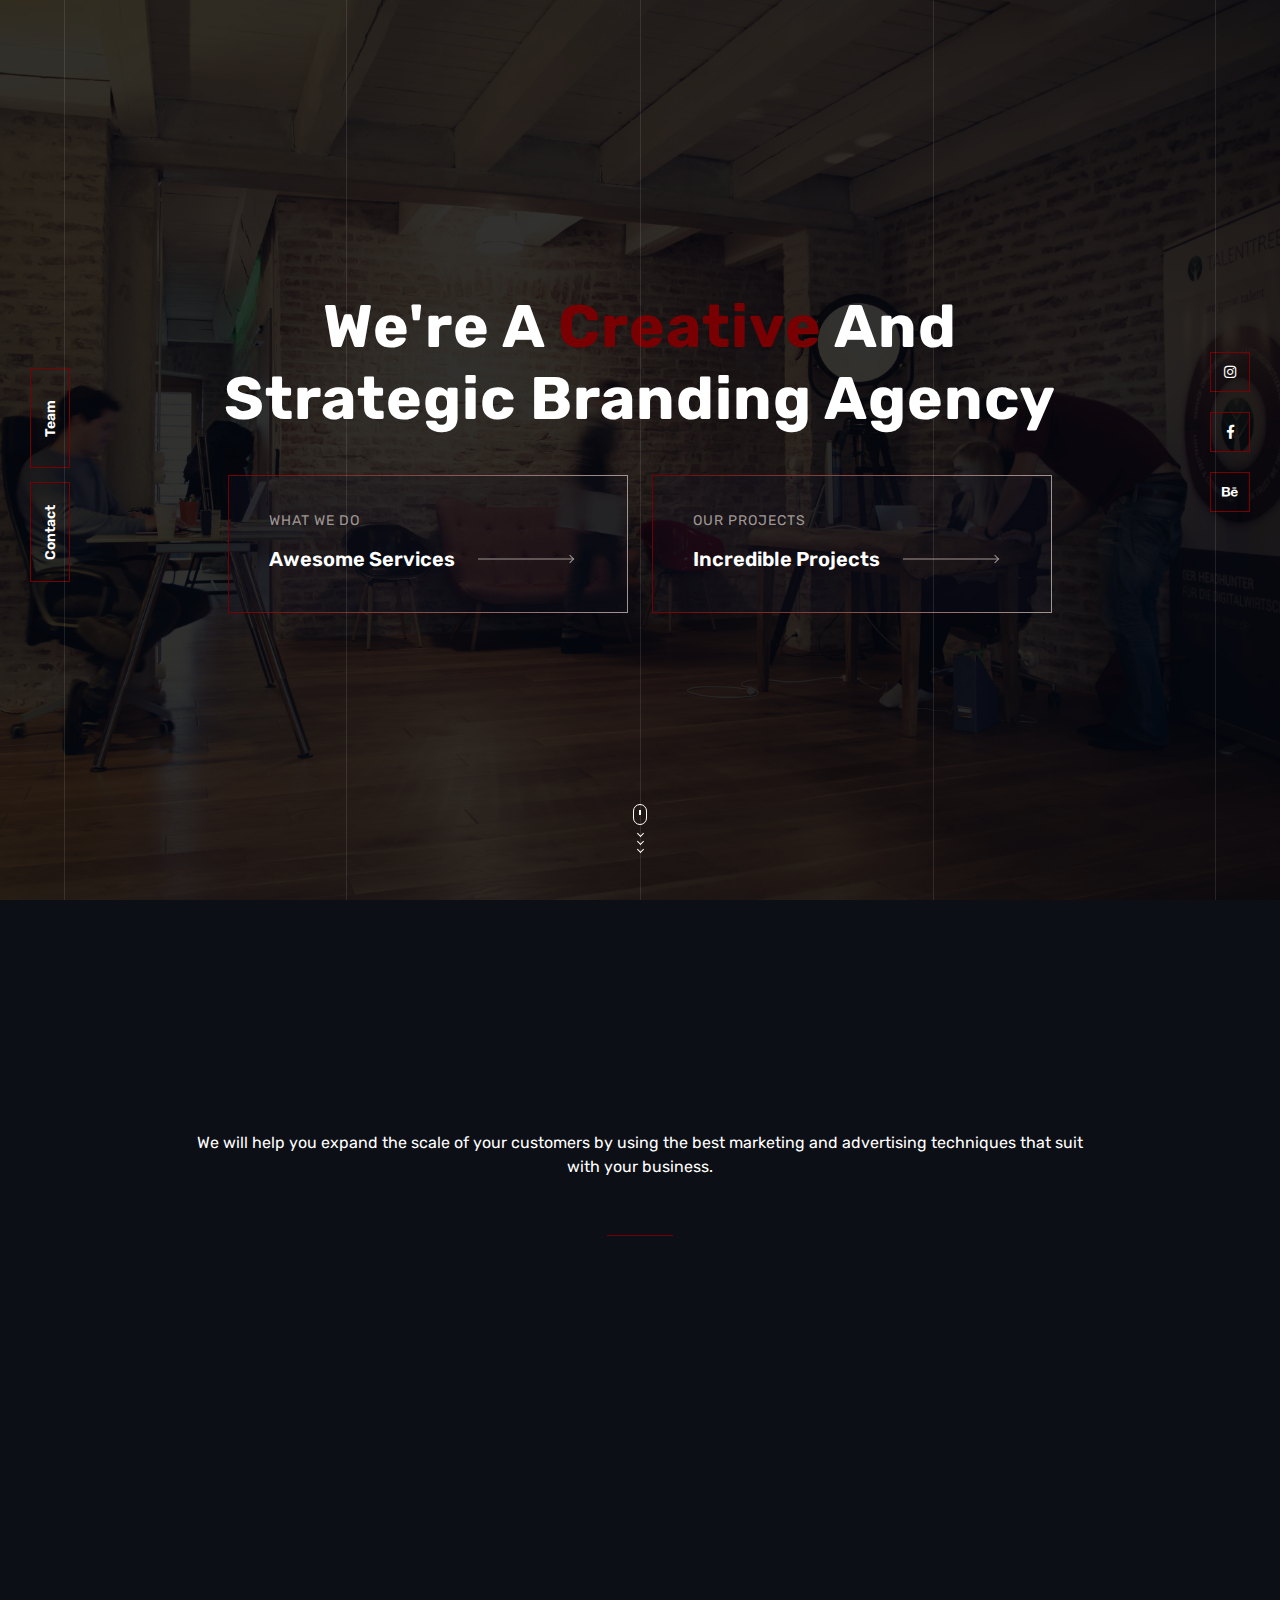
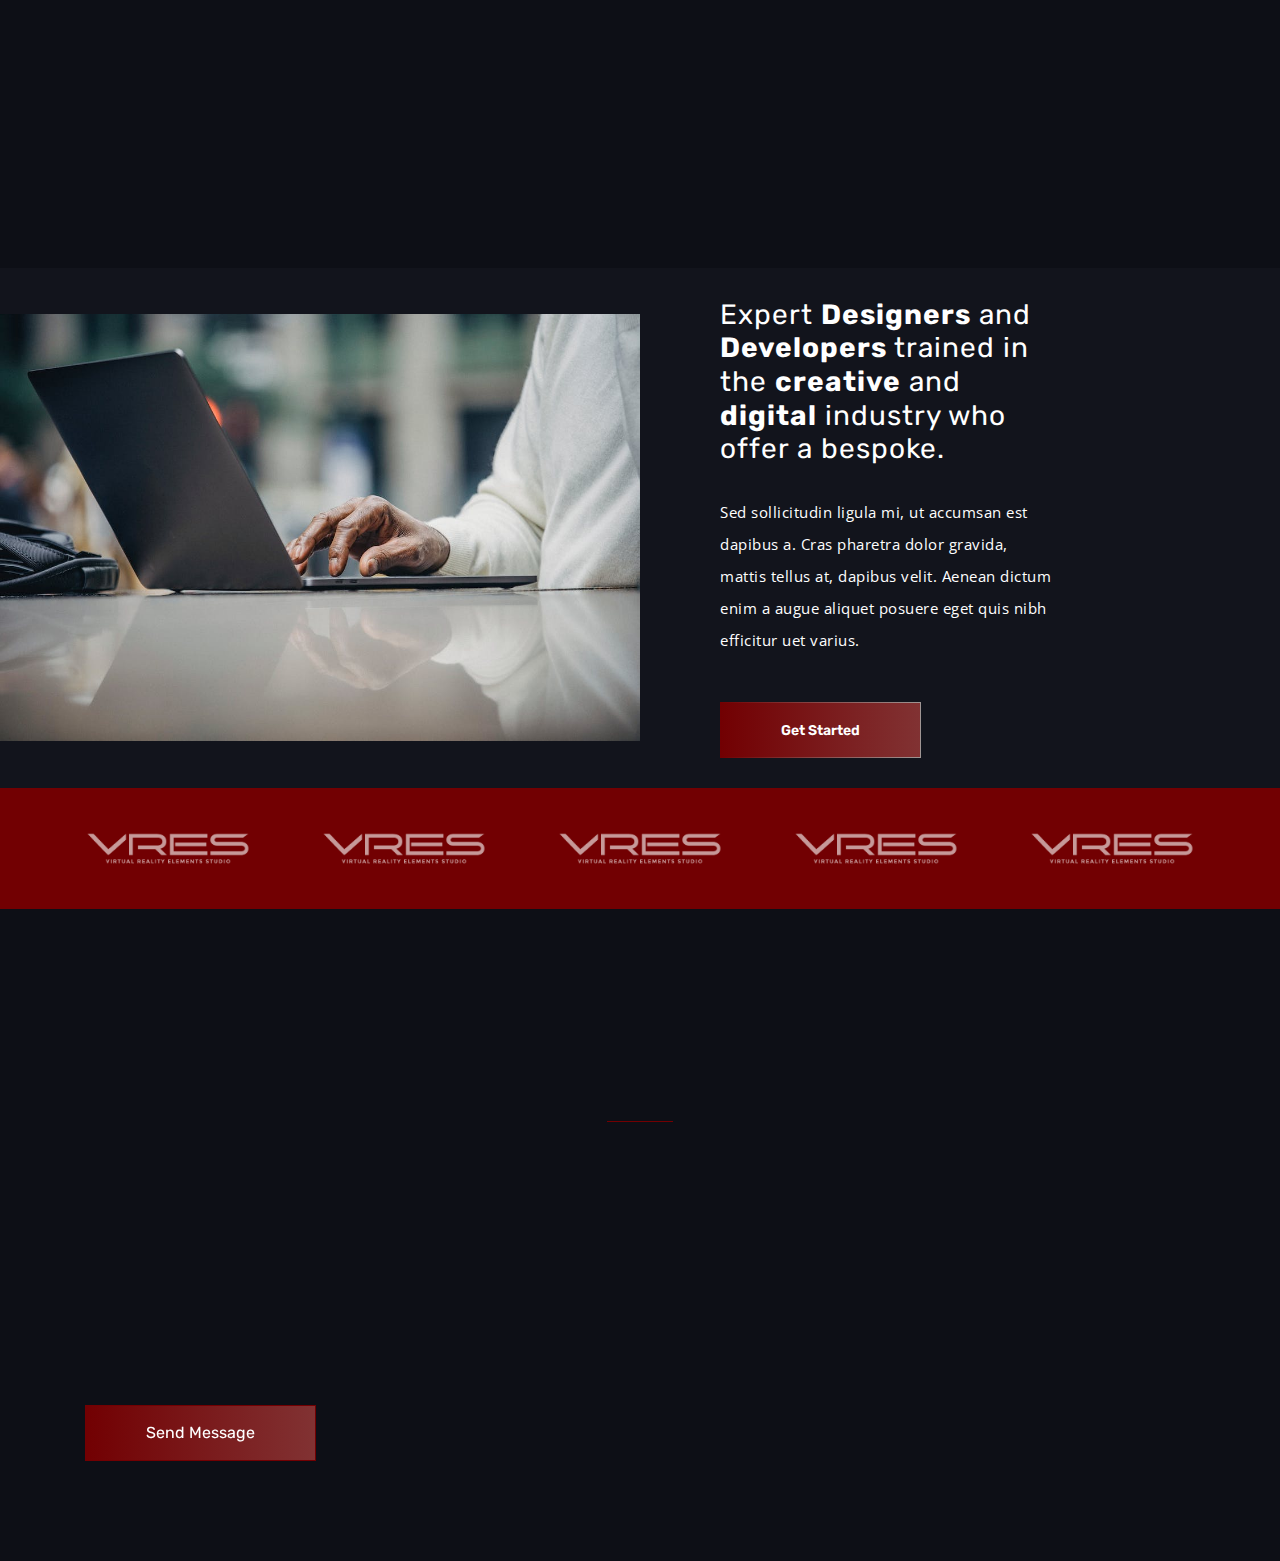
==== commit 4d63d45e: "Update Design to Graphic Designn" ====
--- a/index.html
+++ b/index.html
@@ -184,11 +184,11 @@
                             <i class="fas fa-vector-square"></i>
                         </div>
                         <h5><a href="Design.html"> Graphic Design</a></h5>
-                        <ul class="list-services">
+                        <!-- <ul class="list-services">
                             <li>UI / UX</li>
                             <li>Graphic</li>
                         
-                        </ul>
+                        </ul> -->
                     </div>                    
                 </div>
                 <div class="col-md-6 col-lg-4  mt-30">
@@ -197,11 +197,11 @@
                             <i class="fas fa-rocket"></i>
                         </div>
                         <h5><a href="Branding.html">Branding</a></h5>
-                        <ul class="list-services">
+                        <!-- <ul class="list-services">
                             <li>Campaign</li>
                             <li>Product</li>
                             <li>Marketing</li>
-                        </ul>
+                        </ul> -->
                     </div>                     
                 </div>
                 <div class="col-md-6 col-lg-4  mt-30">
@@ -210,11 +210,11 @@
                             <i class="fas fa-drafting-compass"></i>
                         </div>
                         <h5><a href="Packaging.html">Packaging</a></h5>
-                        <ul class="list-services">
+                        <!-- <ul class="list-services">
                             <li>Support</li>
                             <li>Graphic</li>
     
-                        </ul>
+                        </ul> -->
                     </div>                    
                 </div>
                 <div class="col-md-6 col-lg-4 mt-30">
@@ -223,11 +223,11 @@
                             <i class="fas fa-clone"></i>
                         </div>
                         <h5><a href="Markiting.html">Marketing</a></h5>
-                        <ul class="list-services">
+                        <!-- <ul class="list-services">
                             <li>UI / UX</li>
                             <li>Graphic</li>
                             
-                        </ul>
+                        </ul> -->
                     </div>                  
                 </div>
                 <div class="col-md-6 col-lg-4 mt-30">
@@ -236,11 +236,11 @@
                             <i class="fas fa-clone"></i>
                         </div>
                         <h5><a href="Filming.html">Filming</a></h5>
-                        <ul class="list-services">
+                        <!-- <ul class="list-services">
                             <li>UI / UX</li>
                             <li>Graphic</li>
                             
-                        </ul>
+                        </ul> -->
                     </div>                    
                 </div> 
                 <div class="col-md-6 col-lg-4 mt-30">
@@ -249,11 +249,11 @@
                             <i class="fab fa-connectdevelop"></i>
                         </div>
                         <h5><a href="webdevelopment.html">webdevelopment</a></h5>
-                        <ul class="list-services">
+                        <!-- <ul class="list-services">
                             <li>front-end</li>
                             <li>Back-end</li>
                         
-                        </ul>
+                        </ul> -->
                     </div>                    
                 </div>                
             </div>                     
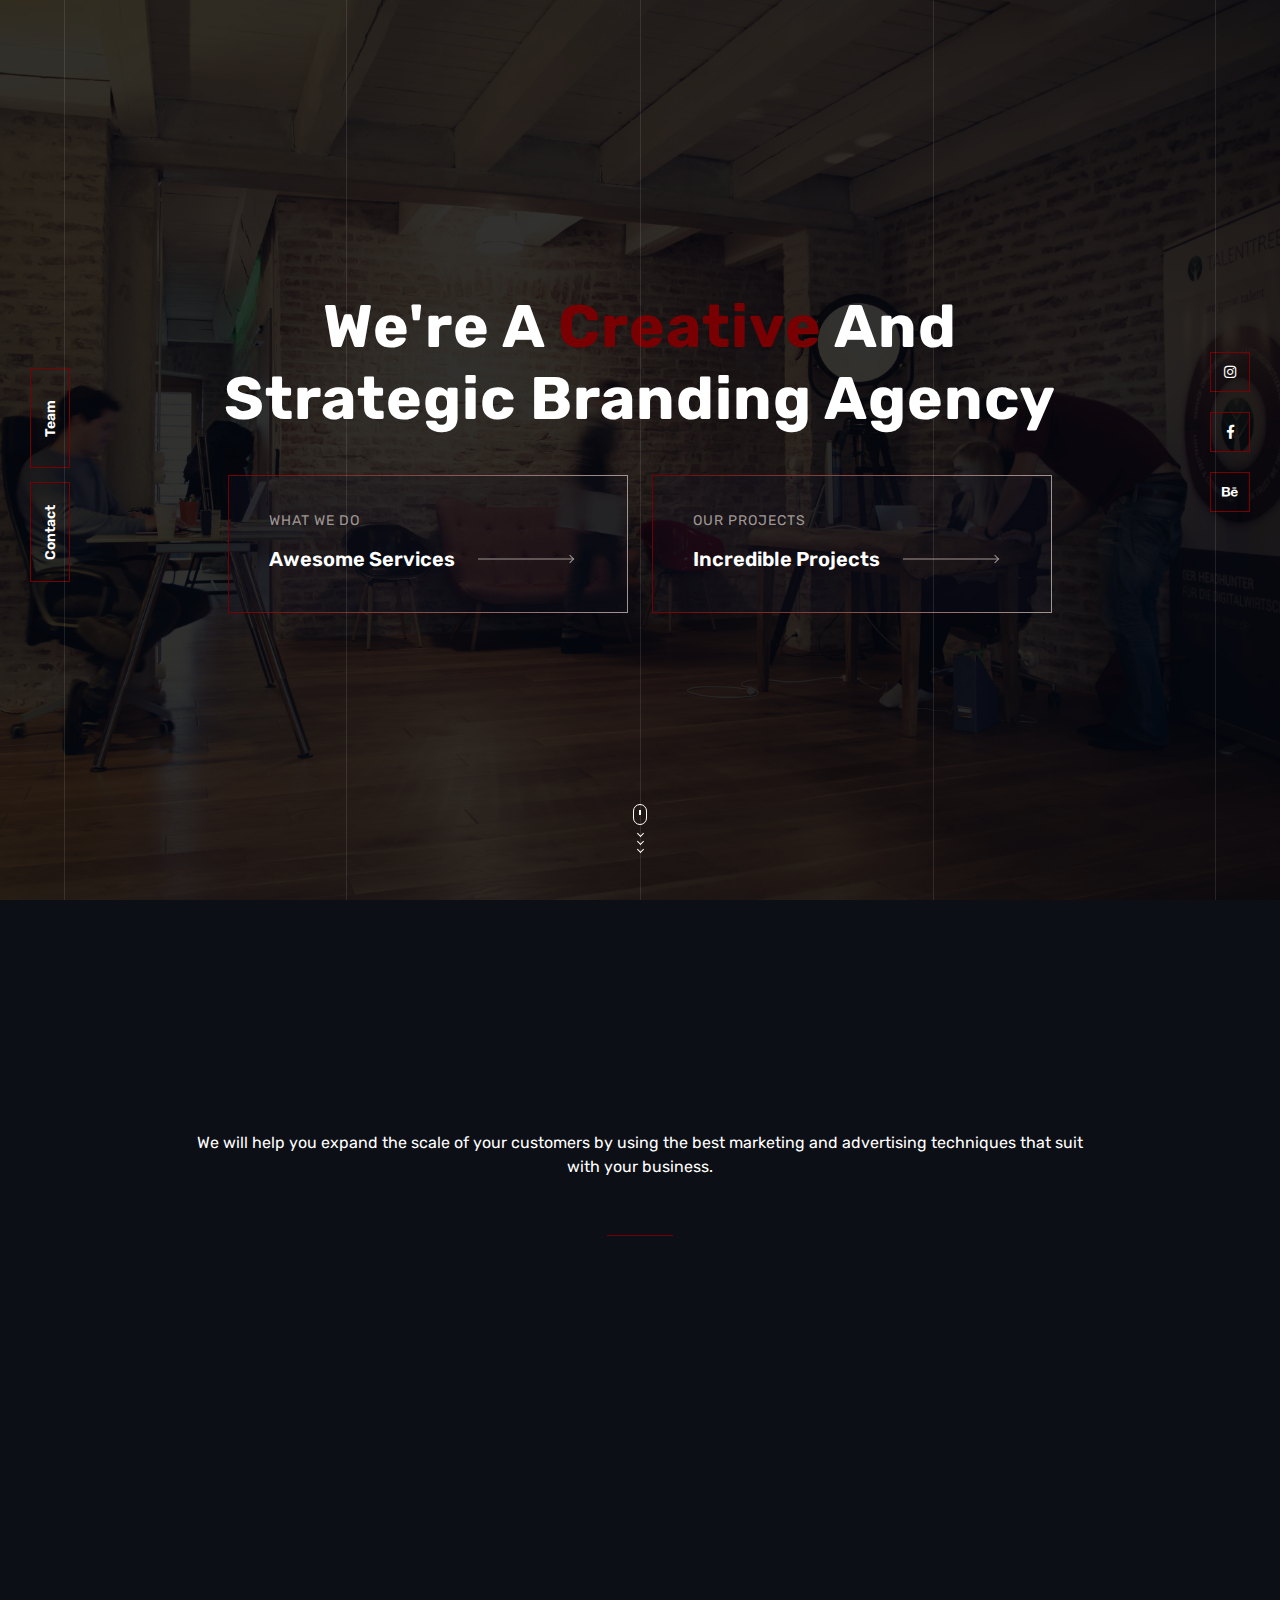
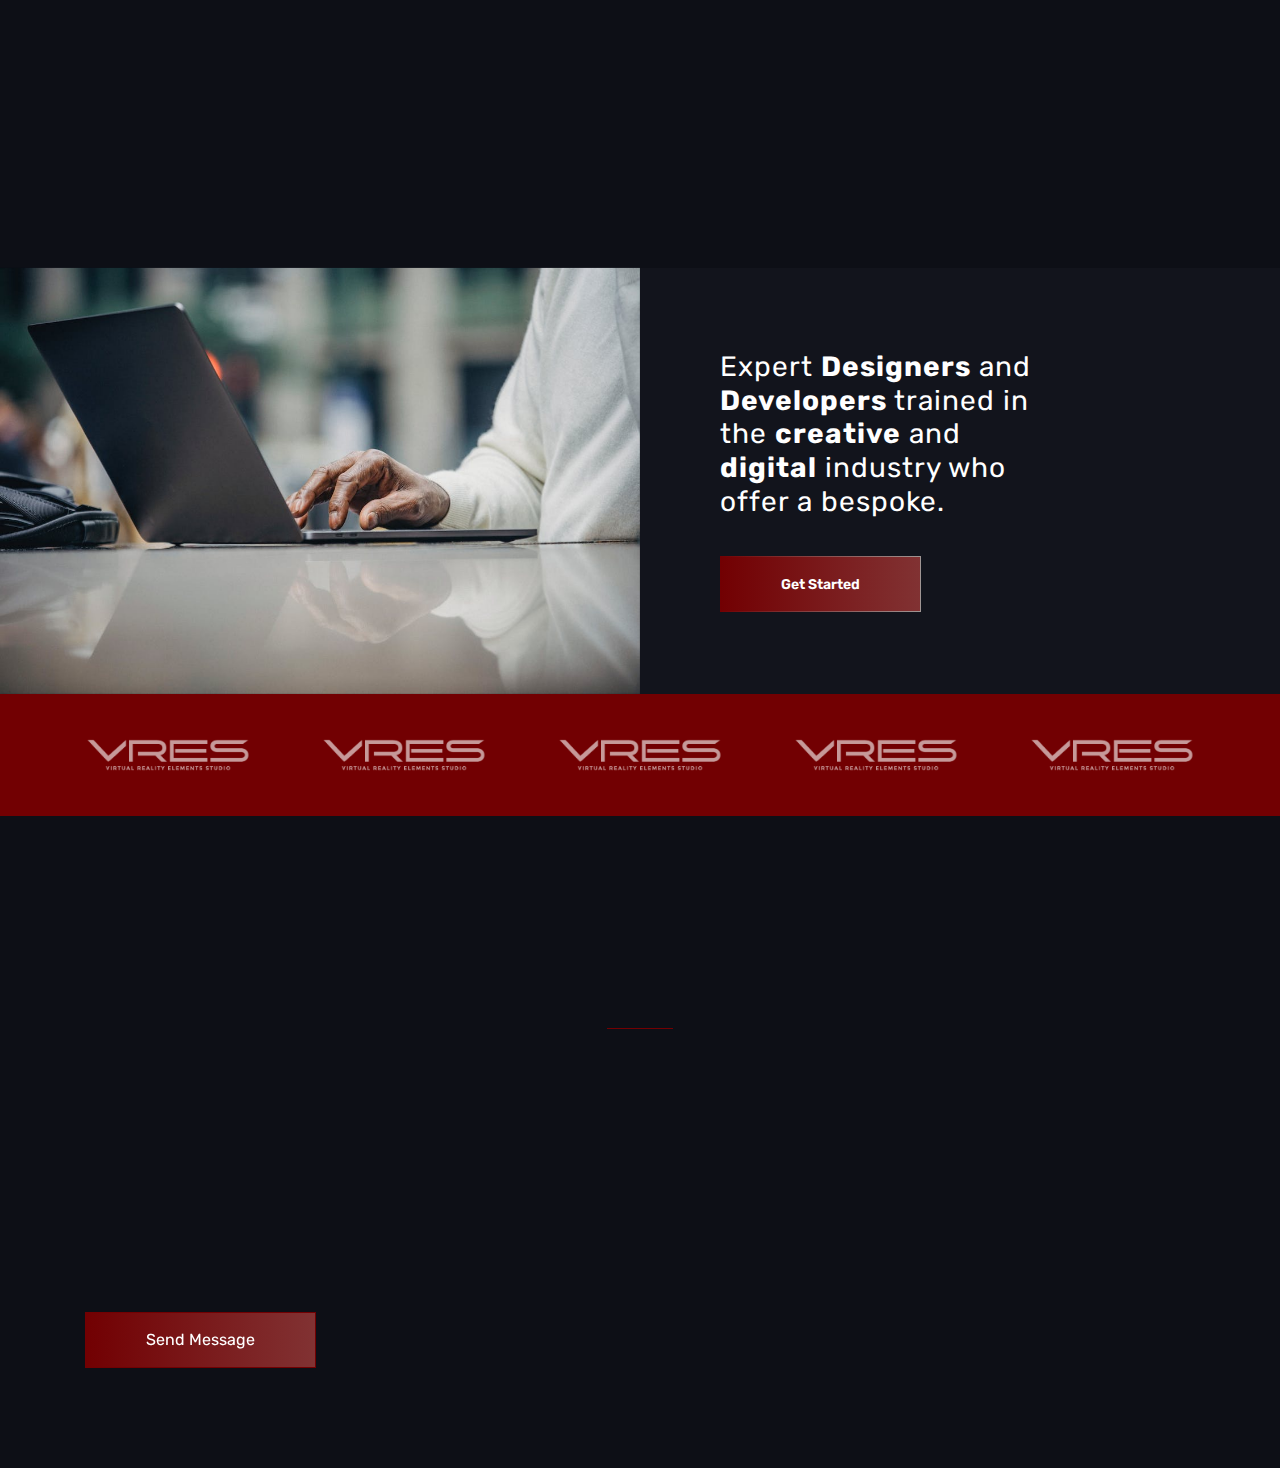
==== commit 922be134: "Edit Benefits img" ====
--- a/index.html
+++ b/index.html
@@ -269,7 +269,7 @@
                     <h3 class="mt-30">Expert <span>Designers</span> and <span>Developers</span> 
                         trained in the <span>creative</span> and <span>digital</span> 
                         industry who offer a bespoke.</h3>
-                    <p class="white mt-30">Sed sollicitudin ligula mi, ut accumsan est dapibus a. Cras pharetra dolor gravida, mattis tellus at, dapibus velit. Aenean dictum enim a augue aliquet posuere eget quis nibh efficitur uet varius.</p>
+                    <!-- <p class="white mt-30">Sed sollicitudin ligula mi, ut accumsan est dapibus a. Cras pharetra dolor gravida, mattis tellus at, dapibus velit. Aenean dictum enim a augue aliquet posuere eget quis nibh efficitur uet varius.</p> -->
                     
                     
                     <a href="#0" class="main-button mt-30">
--- a/assets/css/style.css
+++ b/assets/css/style.css
@@ -2016,6 +2016,7 @@
 .service-details__benefits-list li .icon {
     display: flex;
     align-items: center;
+    color: #790002;
 }
 
 .service-details__benefits-list li .icon span {
@@ -2060,4 +2061,5 @@
 
 .mailto {
     color: white;
-}+}
+
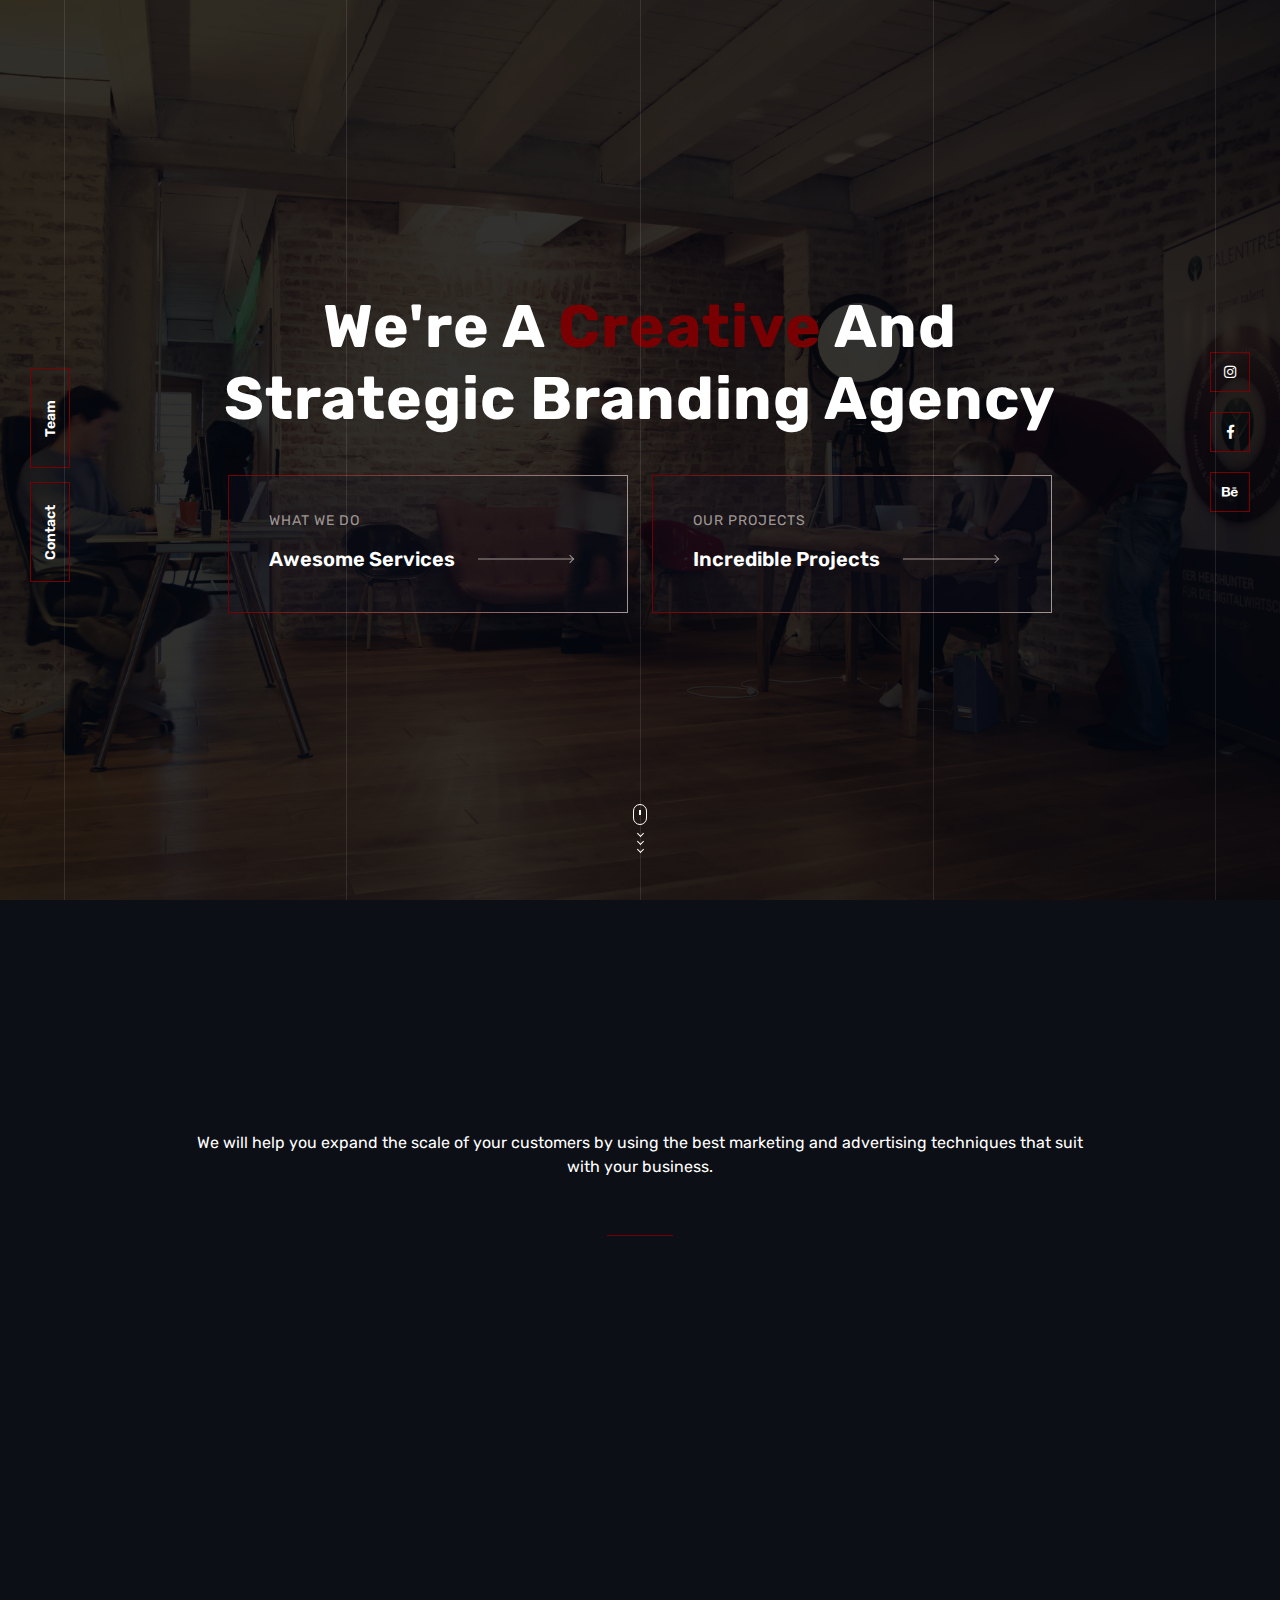
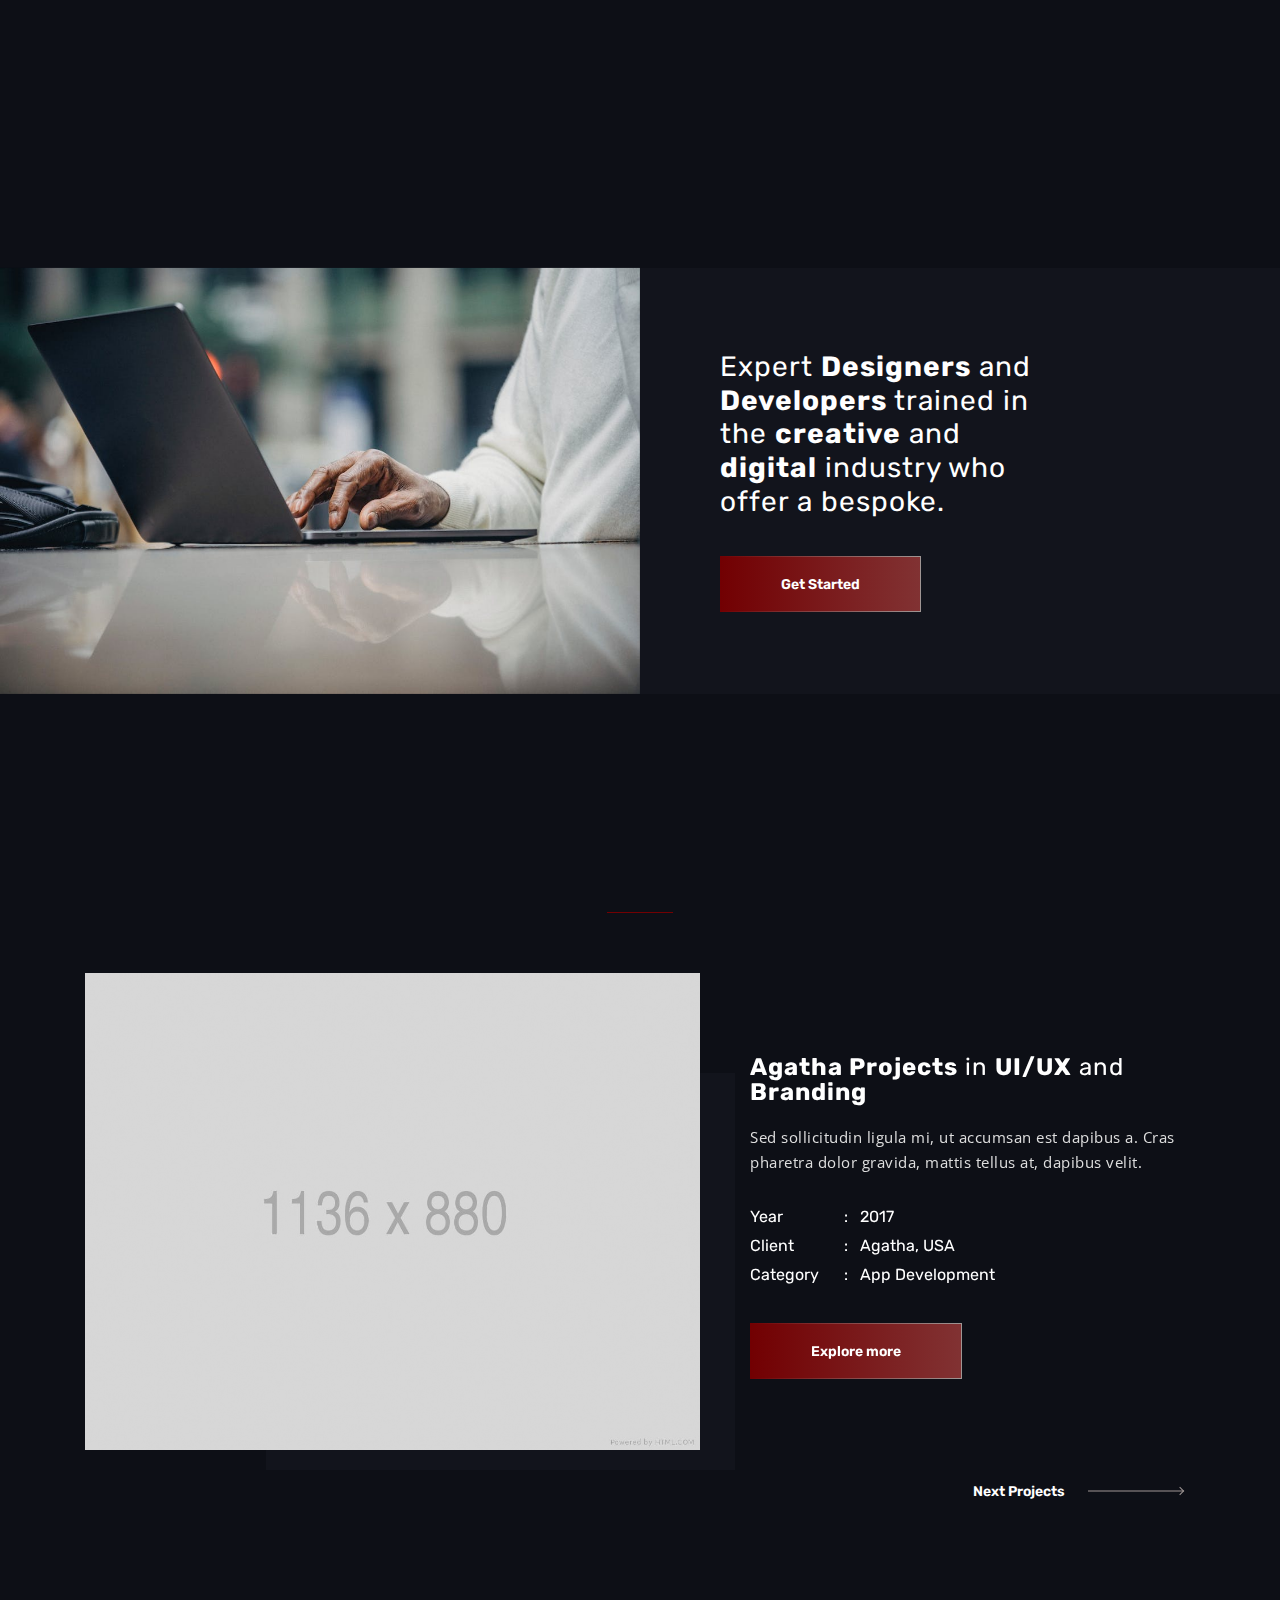
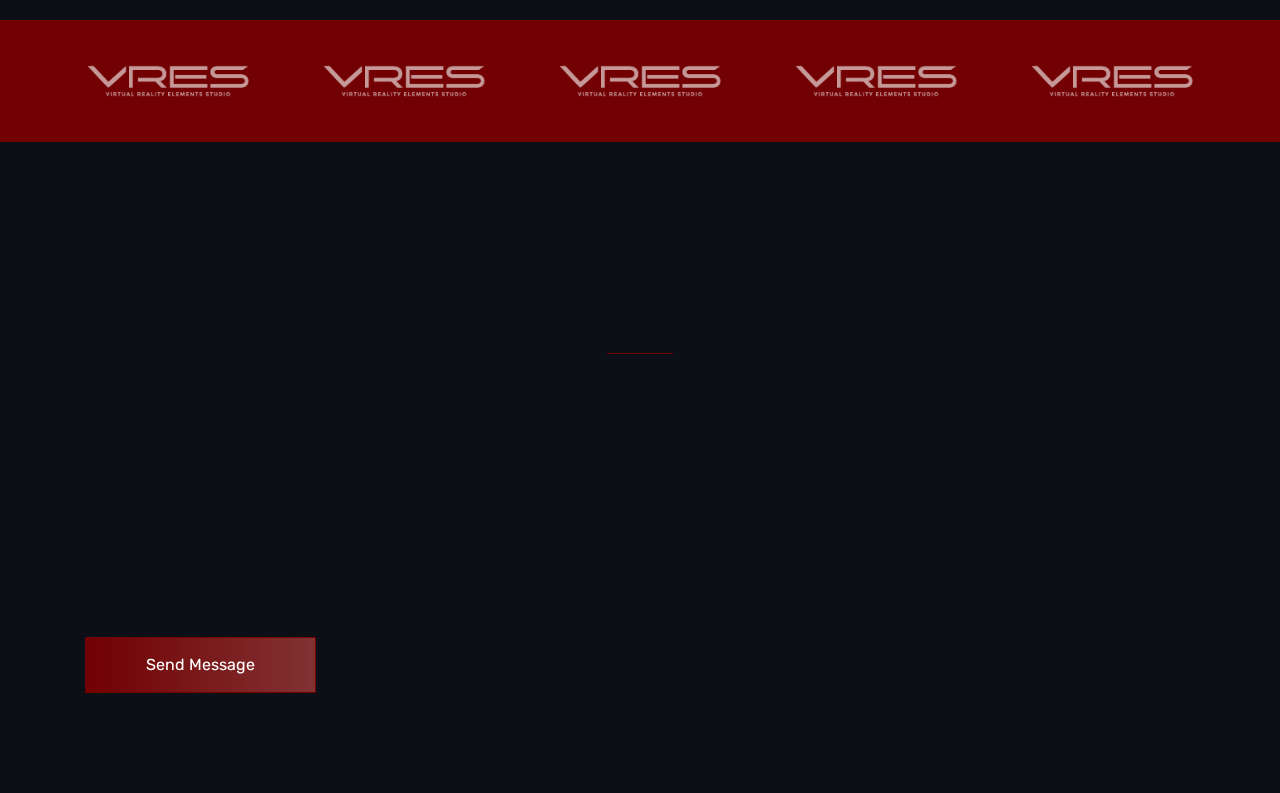
==== commit e9e4bd76: "Visible profile section" ====
--- a/index.html
+++ b/index.html
@@ -281,7 +281,7 @@
     </section>
 
     <!-- Portfolio Start -->
-    <!-- <section class="portfolio bg-main" data-scroll-index="2">
+    <section class="portfolio bg-main" data-scroll-index="2">
         <div class="container">
 
             <h4 class="min-title text-center" data-aos="fade-up" data-aos-delay="300" data-aos-once="true">Recent Works</h4>   
@@ -372,7 +372,7 @@
                 </a>                             
             </div>          
         </div>
-    </section> -->
+    </section>
     <!-- Portfolio End -->
 
     <!-- Team Start -->
--- a/assets/css/style.css
+++ b/assets/css/style.css
@@ -2020,7 +2020,7 @@
 }
 
 .service-details__benefits-list li .icon span {
-    font-size: 16px;
+    font-size: 30px;
     color: #790002;
 }
 
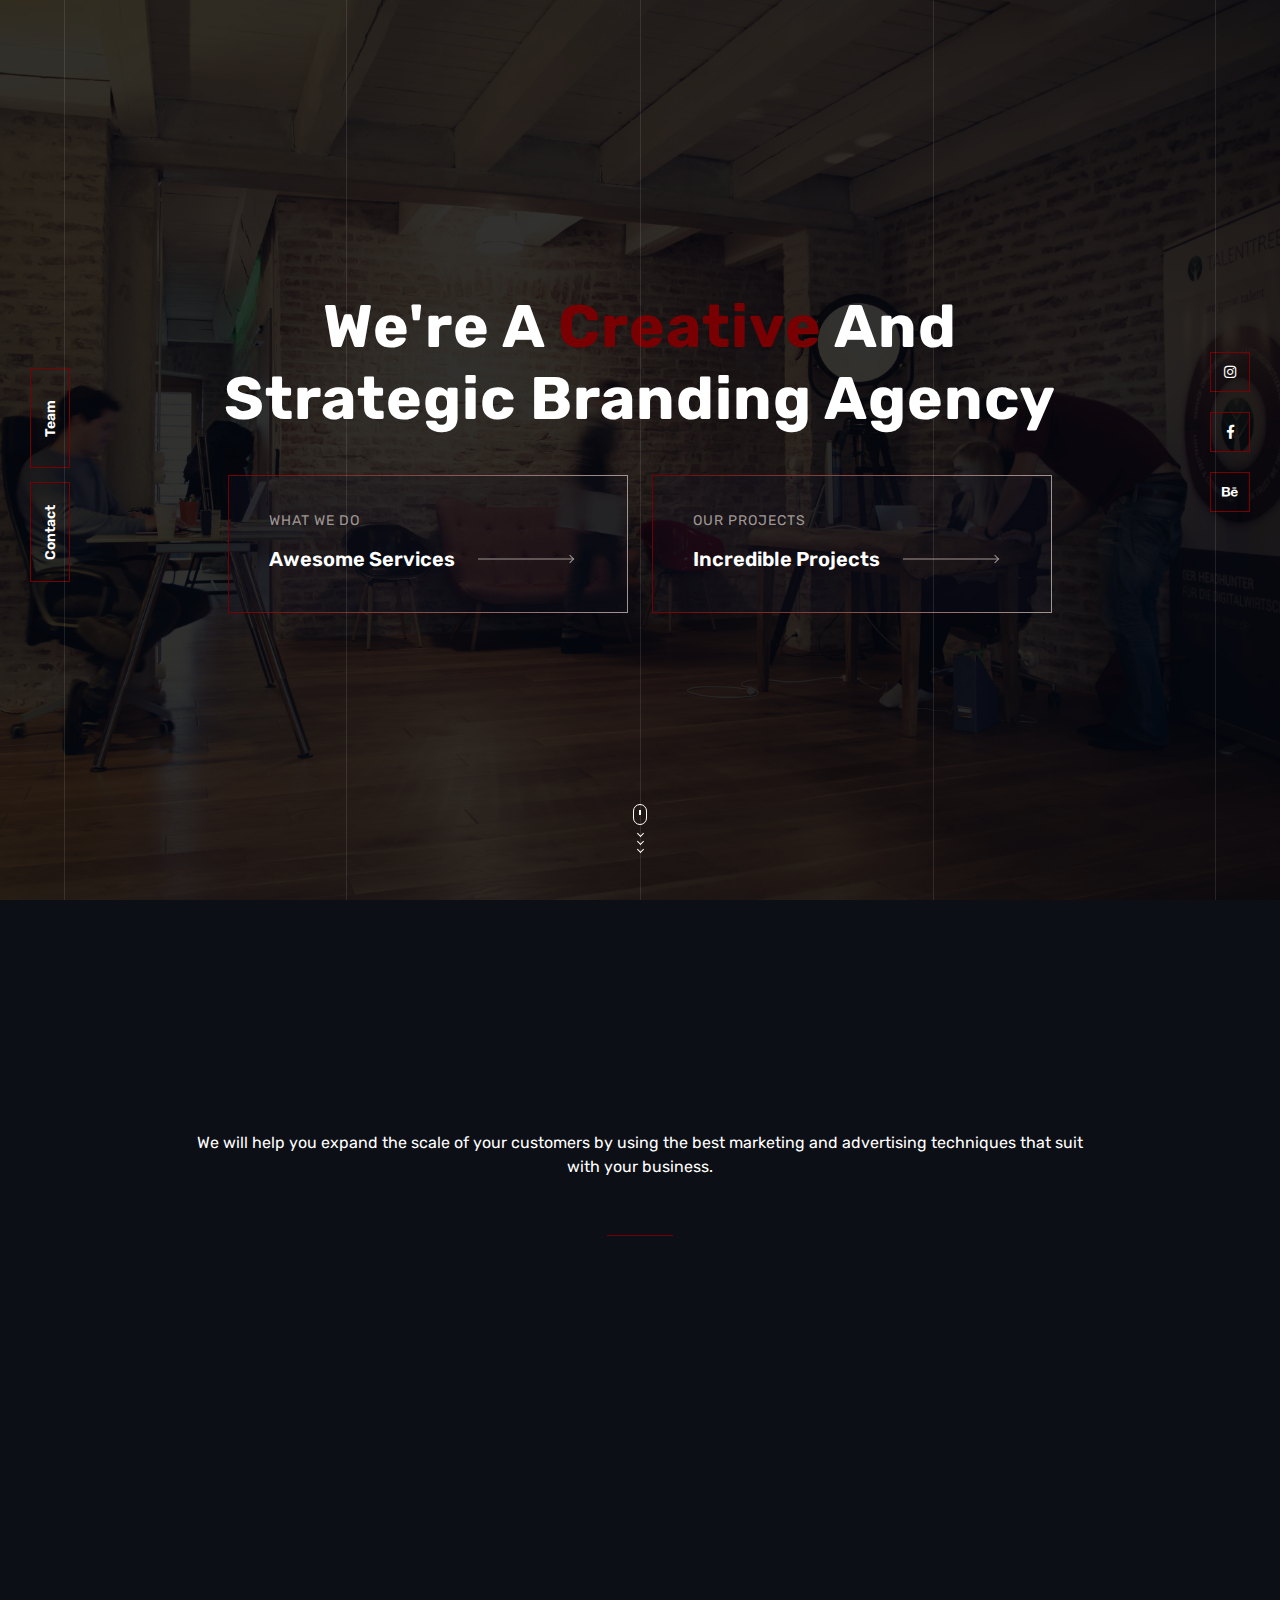
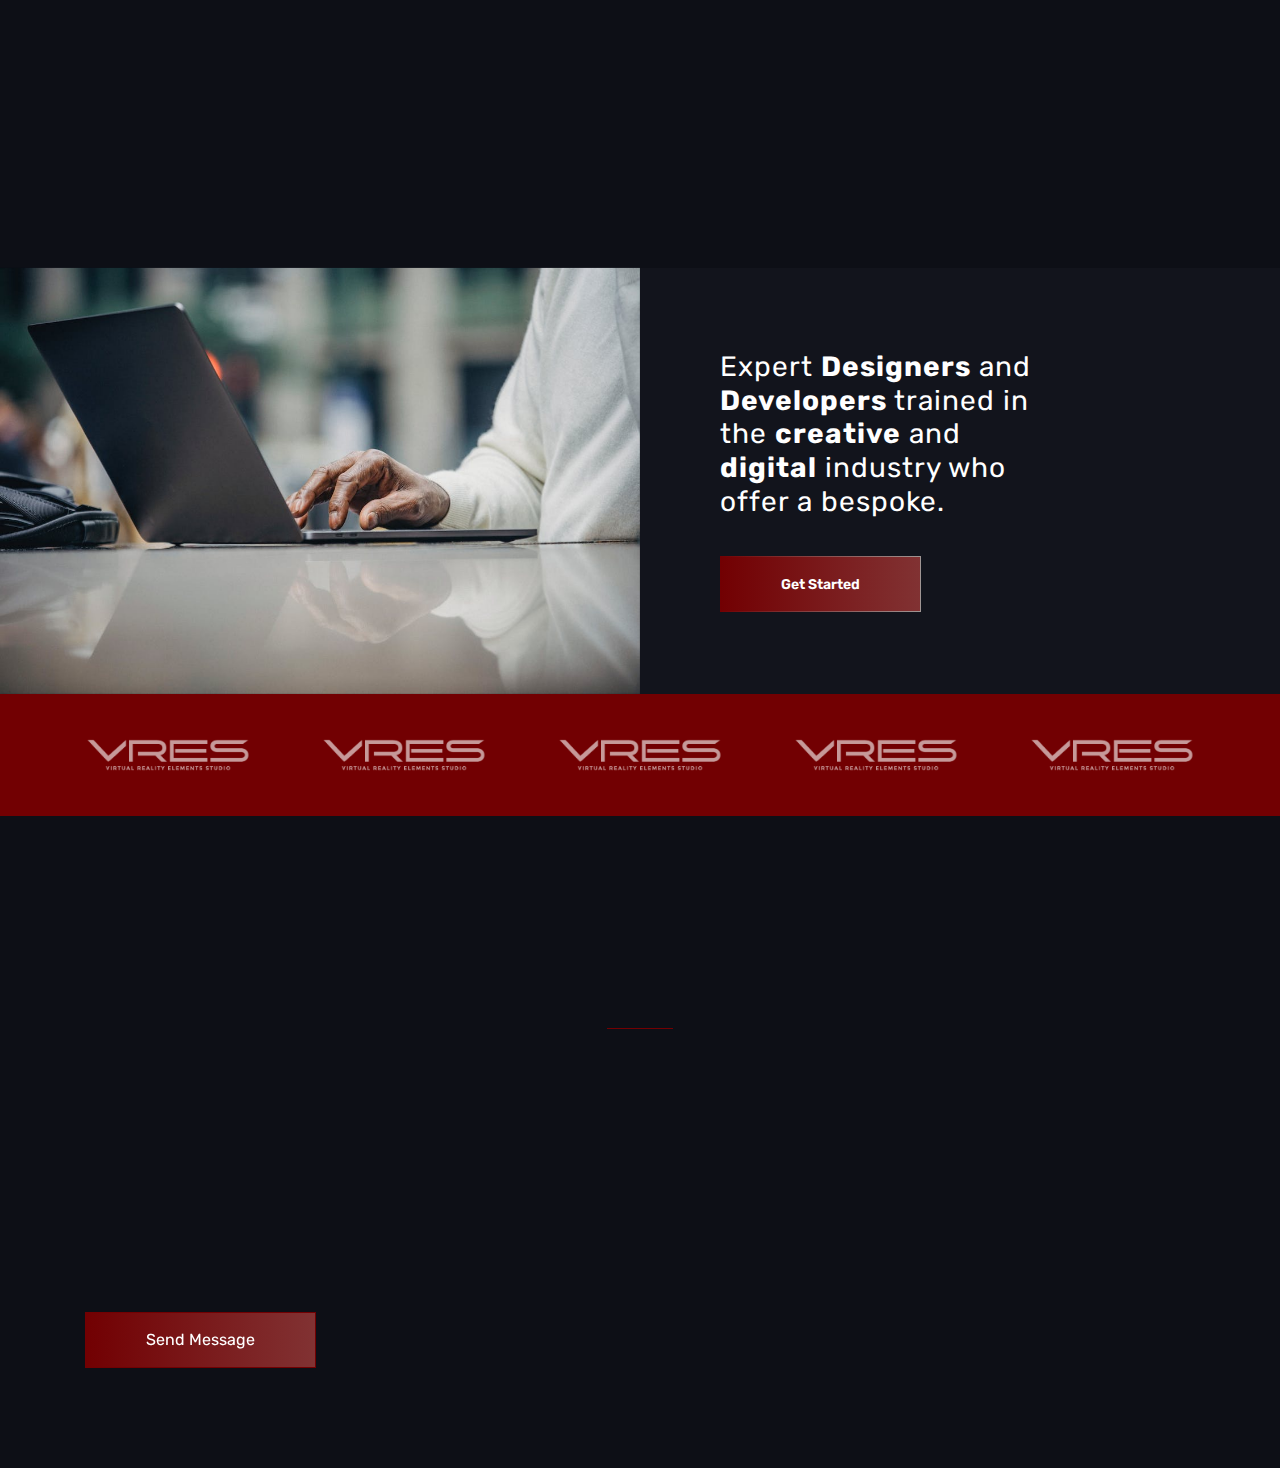
==== commit 22bd9993: "Edit project" ====
--- a/index.html
+++ b/index.html
@@ -281,7 +281,7 @@
     </section>
 
     <!-- Portfolio Start -->
-    <section class="portfolio bg-main" data-scroll-index="2">
+    <!-- <section class="portfolio bg-main" data-scroll-index="2">
         <div class="container">
 
             <h4 class="min-title text-center" data-aos="fade-up" data-aos-delay="300" data-aos-once="true">Recent Works</h4>   
@@ -305,7 +305,7 @@
                                 <li><span>Client</span> : &nbsp; Agatha, USA</li>
                                 <li><span>Category </span> : &nbsp; App Development</li>
                             </ul>
-                            <a href="#0" class="main-button mt-20">
+                            <a href="Project.html" class="main-button mt-20">
                                 <span>Explore more</span>
                             </a>
                         </div>
@@ -372,7 +372,7 @@
                 </a>                             
             </div>          
         </div>
-    </section>
+    </section> -->
     <!-- Portfolio End -->
 
     <!-- Team Start -->
--- a/assets/css/style.css
+++ b/assets/css/style.css
@@ -2063,3 +2063,221 @@
     color: white;
 }
 
+/*--------------------------------------------------------------
+# Project Details
+--------------------------------------------------------------*/
+.project-details {
+    position: relative;
+    display: block;
+    padding: 120px 0 0;
+}
+
+.project-details__img {
+    position: relative;
+    display: block;
+    background-color: var(--mibooz-black);
+}
+
+.project-details__img img {
+    width: 100%;
+    mix-blend-mode: luminosity;
+}
+
+.project-details__content {
+    position: relative;
+    display: block;
+    margin-top: 40px;
+}
+
+.project-details__content-left {
+    position: relative;
+    display: block;
+    margin-top: -7px;
+}
+
+.project-details__content-title {
+    font-size: 30px;
+    text-transform: uppercase;
+    line-height: 40px;
+    margin-bottom: 36px;
+}
+
+.project-details__content-text-1 {
+    font-size: 16px;
+    margin: 0;
+    line-height: 34px;
+}
+
+.project-details__content-text-2 {
+    font-size: 16px;
+    margin: 0;
+    line-height: 34px;
+    padding-top: 33px;
+    padding-bottom: 38px;
+}
+
+.project-details__points {
+    position: relative;
+    display: block;
+}
+
+.project-details__points li {
+    position: relative;
+    display: flex;
+    align-items: center;
+}
+
+.project-details__points li+li {
+    margin-top: 2px;
+}
+
+.project-details__points li .icon {
+    display: flex;
+    align-items: center;
+}
+
+.project-details__points li .icon span {
+    font-size: 16px;
+    color: var(--mibooz-primary);
+}
+
+.project-details__points li .text {
+    margin-left: 15px;
+}
+
+.project-details__points li .text p {
+    margin: 0;
+    color: var(--mibooz-black);
+}
+
+.project-details__content-right {
+    position: relative;
+    display: block;
+}
+
+.project-details__details-box {
+    position: relative;
+    display: block;
+    background-color: var(--mibooz-extra);
+    padding: 53px 60px 60px;
+}
+
+.project-details__details-box:before {
+    position: absolute;
+    bottom: 0;
+    left: 0;
+    right: 0;
+    height: 4px;
+    content: "";
+    background-color: var(--mibooz-primary);
+}
+
+.project-details__details-info {
+    position: relative;
+    display: block;
+}
+
+.project-details__details-info-single+.project-details__details-info-single {
+    margin-top: 15px;
+}
+
+.project-details__details-info-client {
+    font-size: 18px;
+    text-transform: uppercase;
+    line-height: 28px;
+    margin-bottom: 10px;
+}
+
+.project-details__details-info-name {
+    font-size: 16px;
+    margin: 0;
+    line-height: 26px;
+}
+
+.project-details__details-social-list {
+    display: flex;
+    -webkit-box-align: center;
+    align-items: center;
+    border-top: 1px solid var(--mibooz-bdr-color);
+    padding-top: 29px;
+    margin-top: 26px;
+}
+
+.project-details__details-social-list a {
+    display: -webkit-box;
+    display: flex;
+    -webkit-box-align: center;
+    align-items: center;
+    -webkit-box-pack: center;
+    justify-content: center;
+    text-align: center;
+    color: var(--mibooz-black);
+    font-size: 20px;
+    -webkit-transition: all 500ms ease;
+    transition: all 500ms ease;
+}
+
+.project-details__details-social-list a+a {
+    margin-left: 30px;
+}
+
+.project-details__details-social-list a:hover {
+    color: var(--mibooz-primary);
+}
+
+.project-details__pagination-box {
+    position: relative;
+    display: block;
+    text-align: center;
+    border-top: 1px solid var(--mibooz-bdr-color);
+    border-bottom: 1px solid var(--mibooz-bdr-color);
+    padding: 48px 0;
+    margin-top: 113px;
+}
+
+.project-details__pagination li {
+    display: inline-block;
+}
+
+.project-details__pagination li.next {
+    float: left;
+    position: relative;
+}
+
+.project-details__pagination li a {
+    font-size: 18px;
+    color: var(--mibooz-black);
+    display: flex;
+    align-items: center;
+    transition: all 500ms ease;
+    font-family: var(--mibooz-font-two);
+    text-transform: uppercase;
+}
+
+.project-details__pagination li a:hover {
+    color: var(--mibooz-primary);
+}
+
+.project-details__pagination li.next i {
+    position: relative;
+    display: inline-block;
+    margin-right: 10px;
+    font-size: 10px;
+}
+
+.project-details__pagination li.previous {
+    position: relative;
+    float: right;
+}
+
+.project-details__pagination li.previous i {
+    margin-left: 10px;
+    font-size: 10px;
+}
+
+/*Similar Work*/
+.similar-work {
+    position: relative;
+    display: block;
+    padding: 120px 0 90px;
+}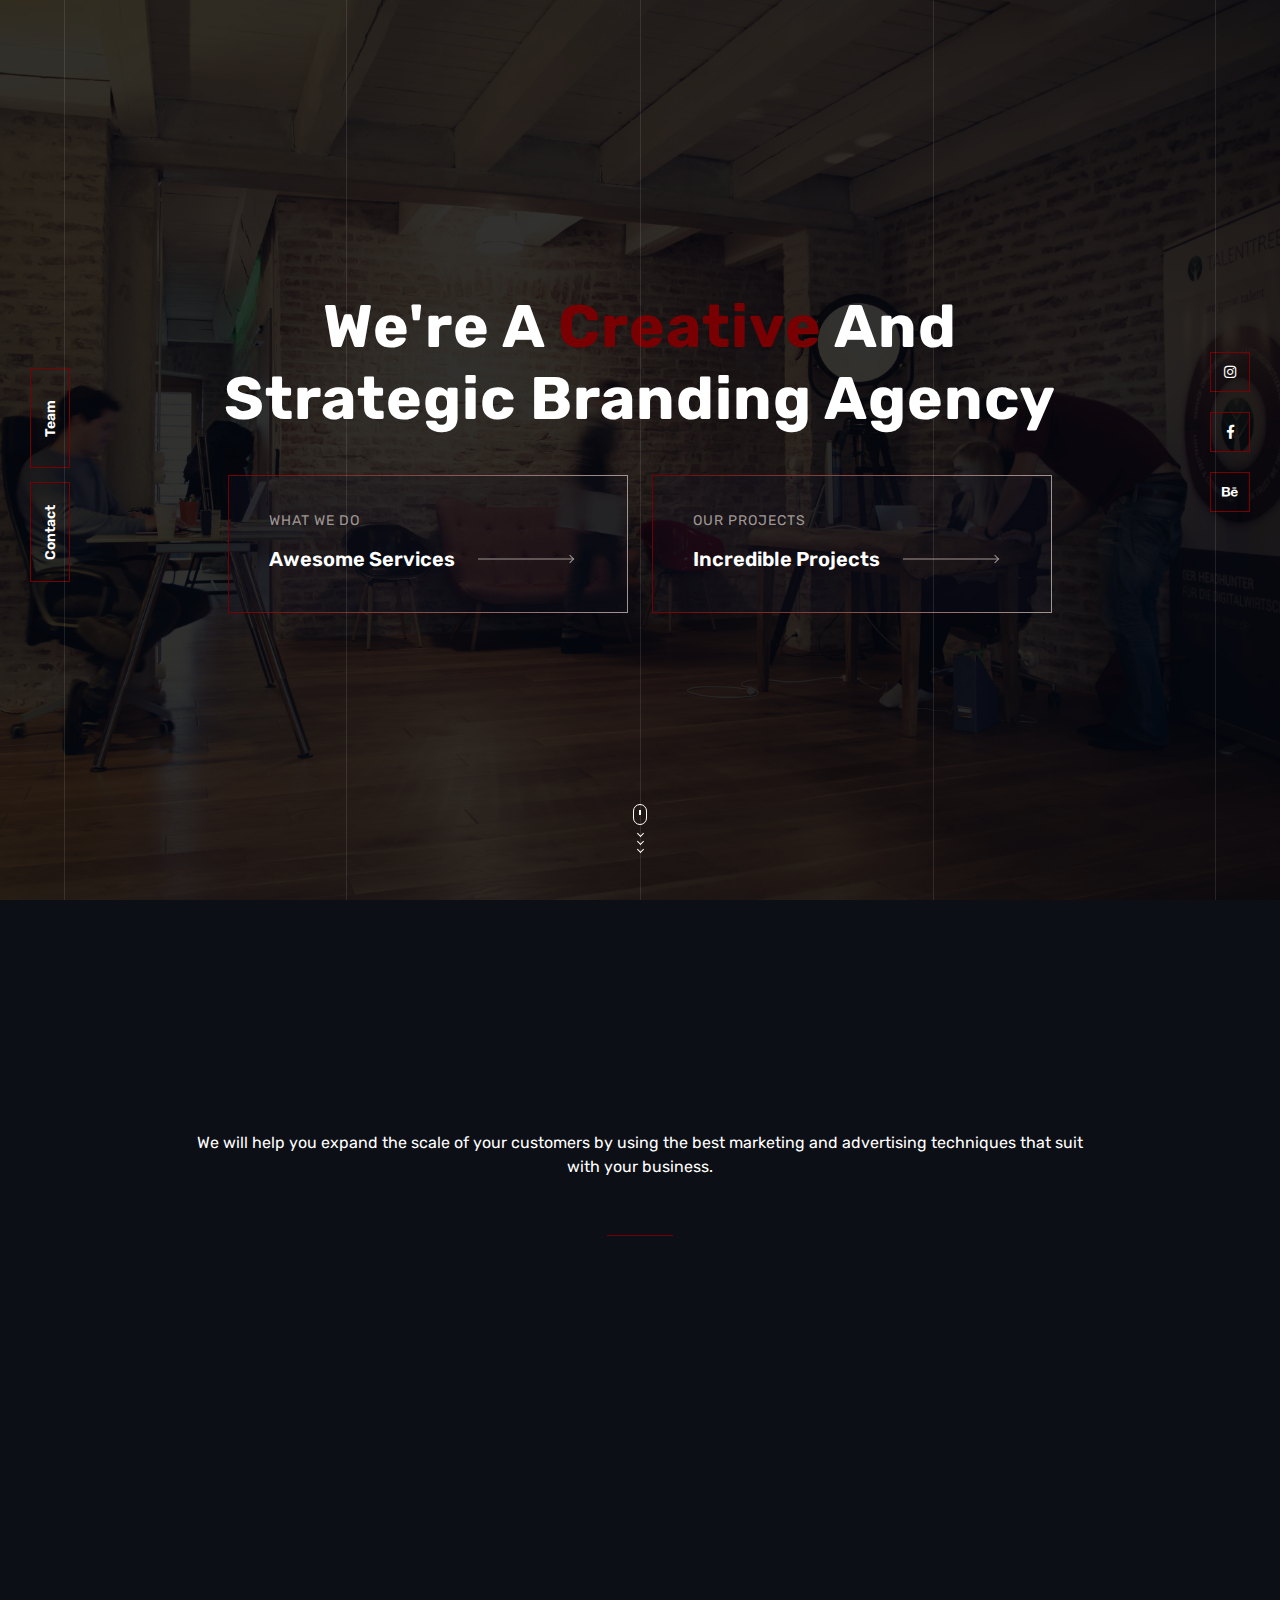
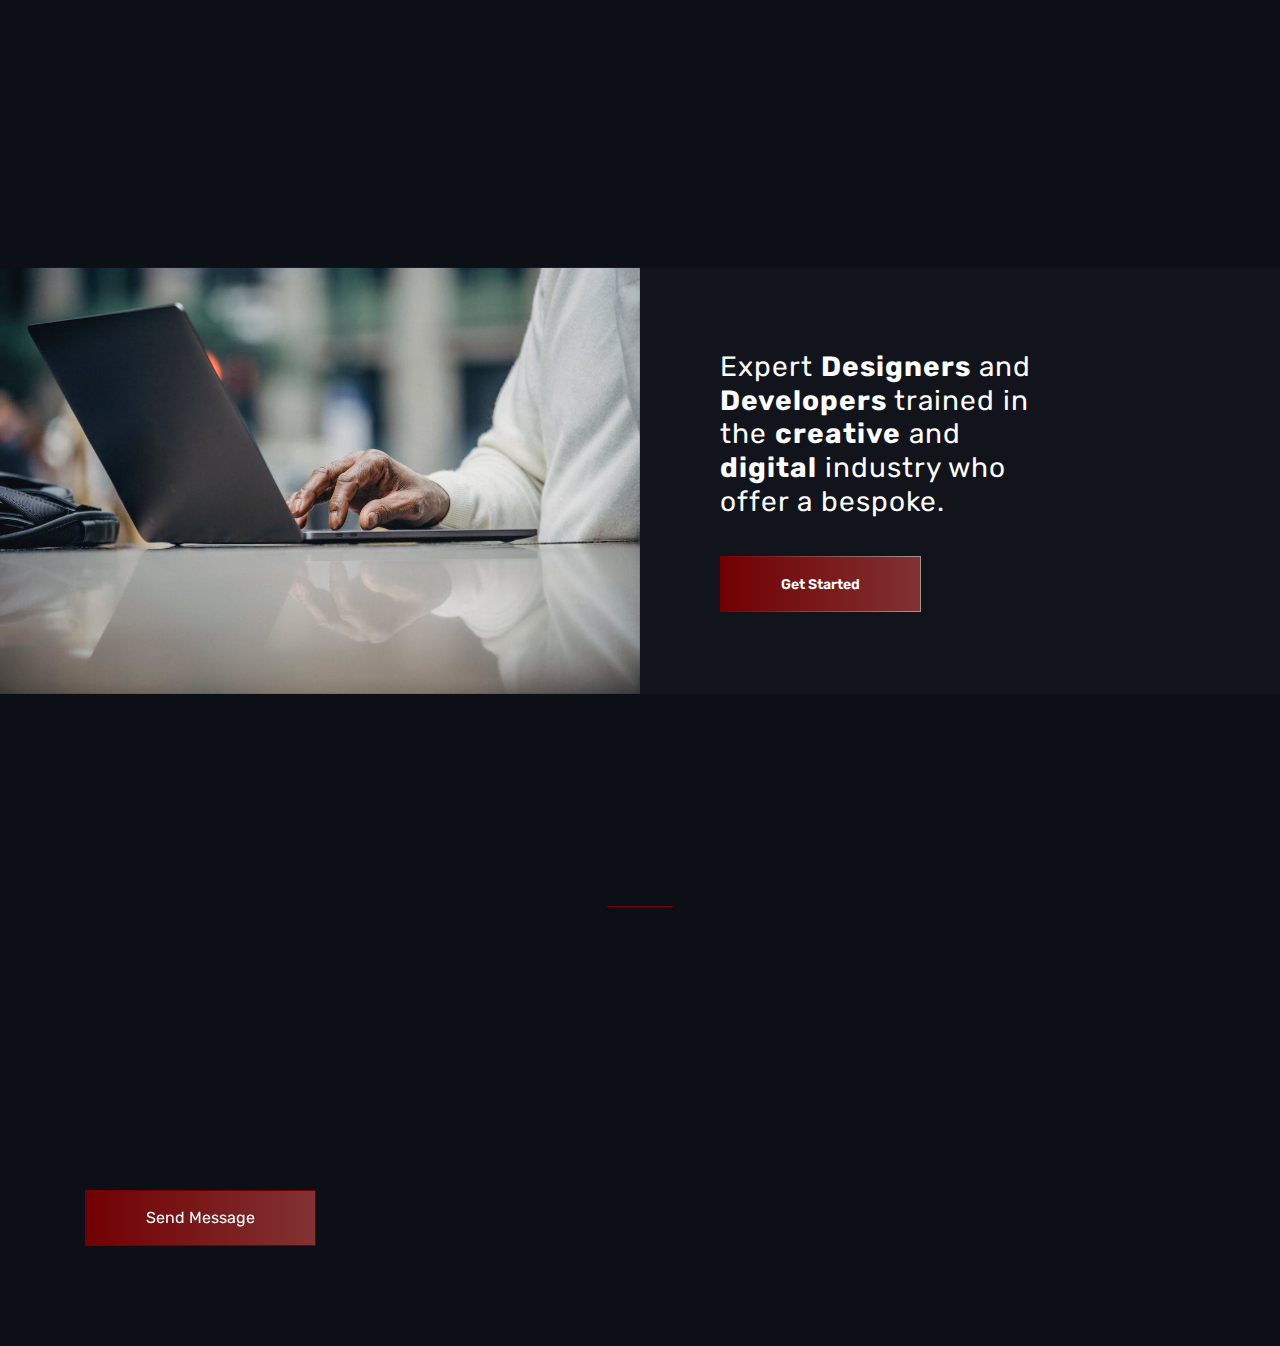
==== commit 23bf2e68: "add Facebok & instagram link in footer" ====
--- a/index.html
+++ b/index.html
@@ -526,7 +526,7 @@
         </div>
     </section> -->
     <!-- clients -->
-        <div class="partner">
+        <!-- <div class="partner">
         <div class="container">
             <div class="row">         
                 <div class="col-lg-12">
@@ -538,7 +538,7 @@
                 </div>                        
             </div>
         </div>
-    </div>
+    </div> -->
     <!-- Testimonial End -->
 
     <!-- Start Blog -->
@@ -701,8 +701,8 @@
                 </div>
                 <div class="col-md-12 text-center mt-40">
                     <ul class="social">
-                        <li><a href="#"><i class="fab fa-facebook-square"></i></a></li>
-                        <li><a href="#"><i class="fab fa-instagram"></i></a></li>
+                        <li><a href="https://www.facebook.com/profile.php?id=100090441522360&mibextid=LQQJ4d"><i class="fab fa-facebook-square"></i></a></li>
+                        <li><a href="https://www.instagram.com/mediabrushes/?igshid=YmMyMTA2M2Y%3D"><i class="fab fa-instagram"></i></a></li>
                         <li><a href="#"><i class="fab fa-behance"></i></a></li>
                     </ul>
                 </div>     
